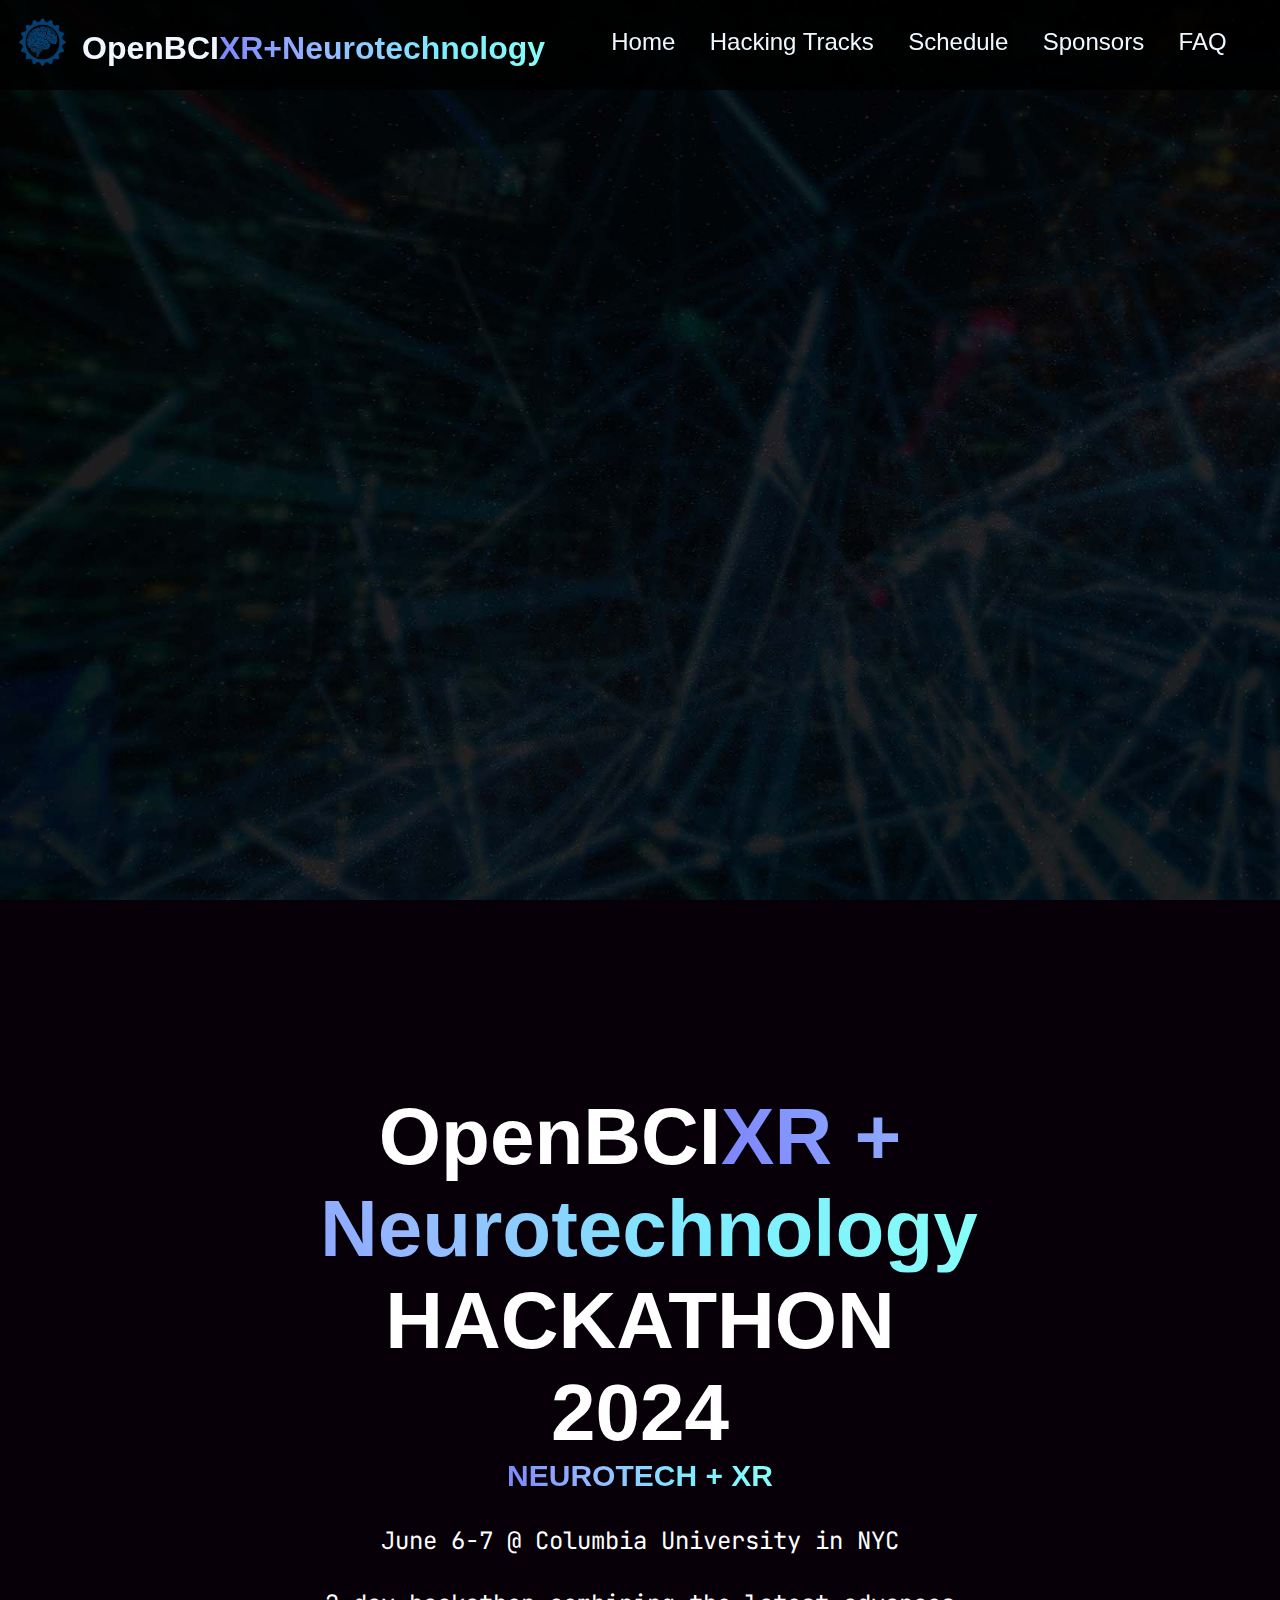
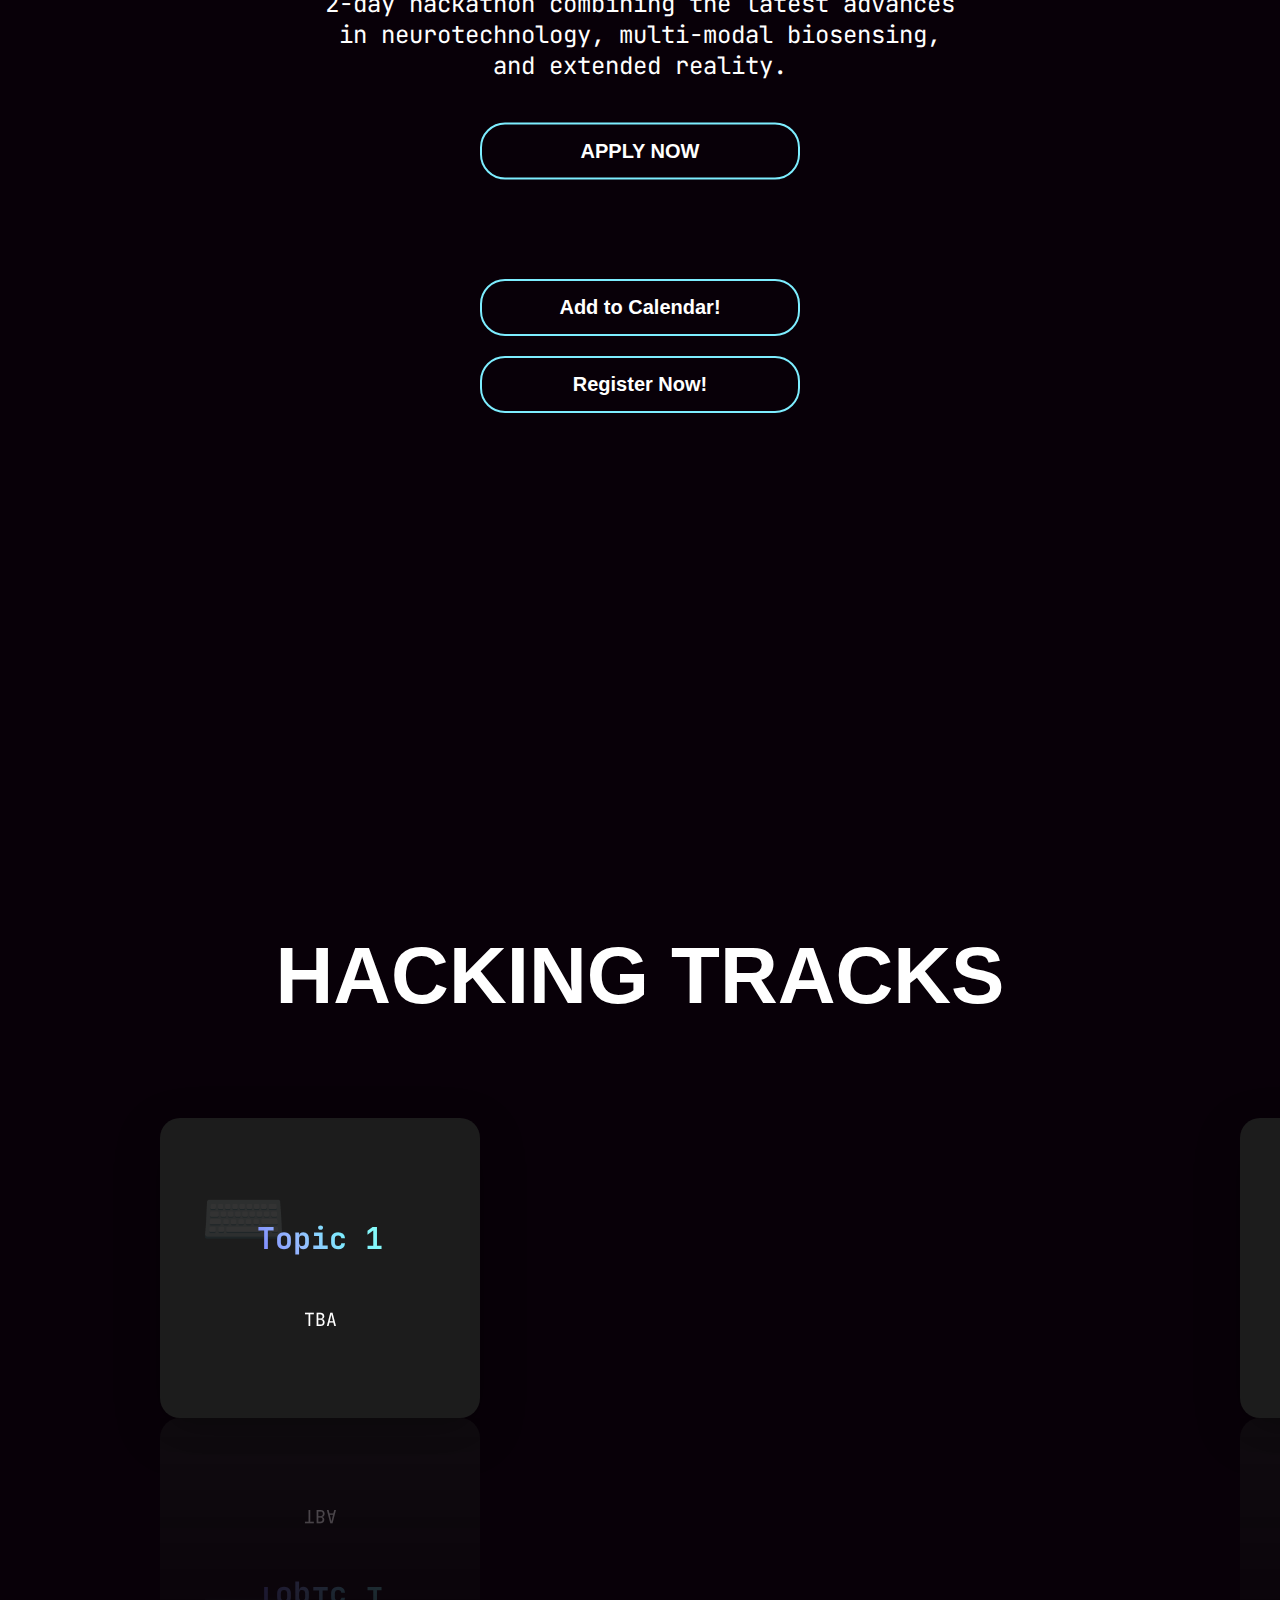
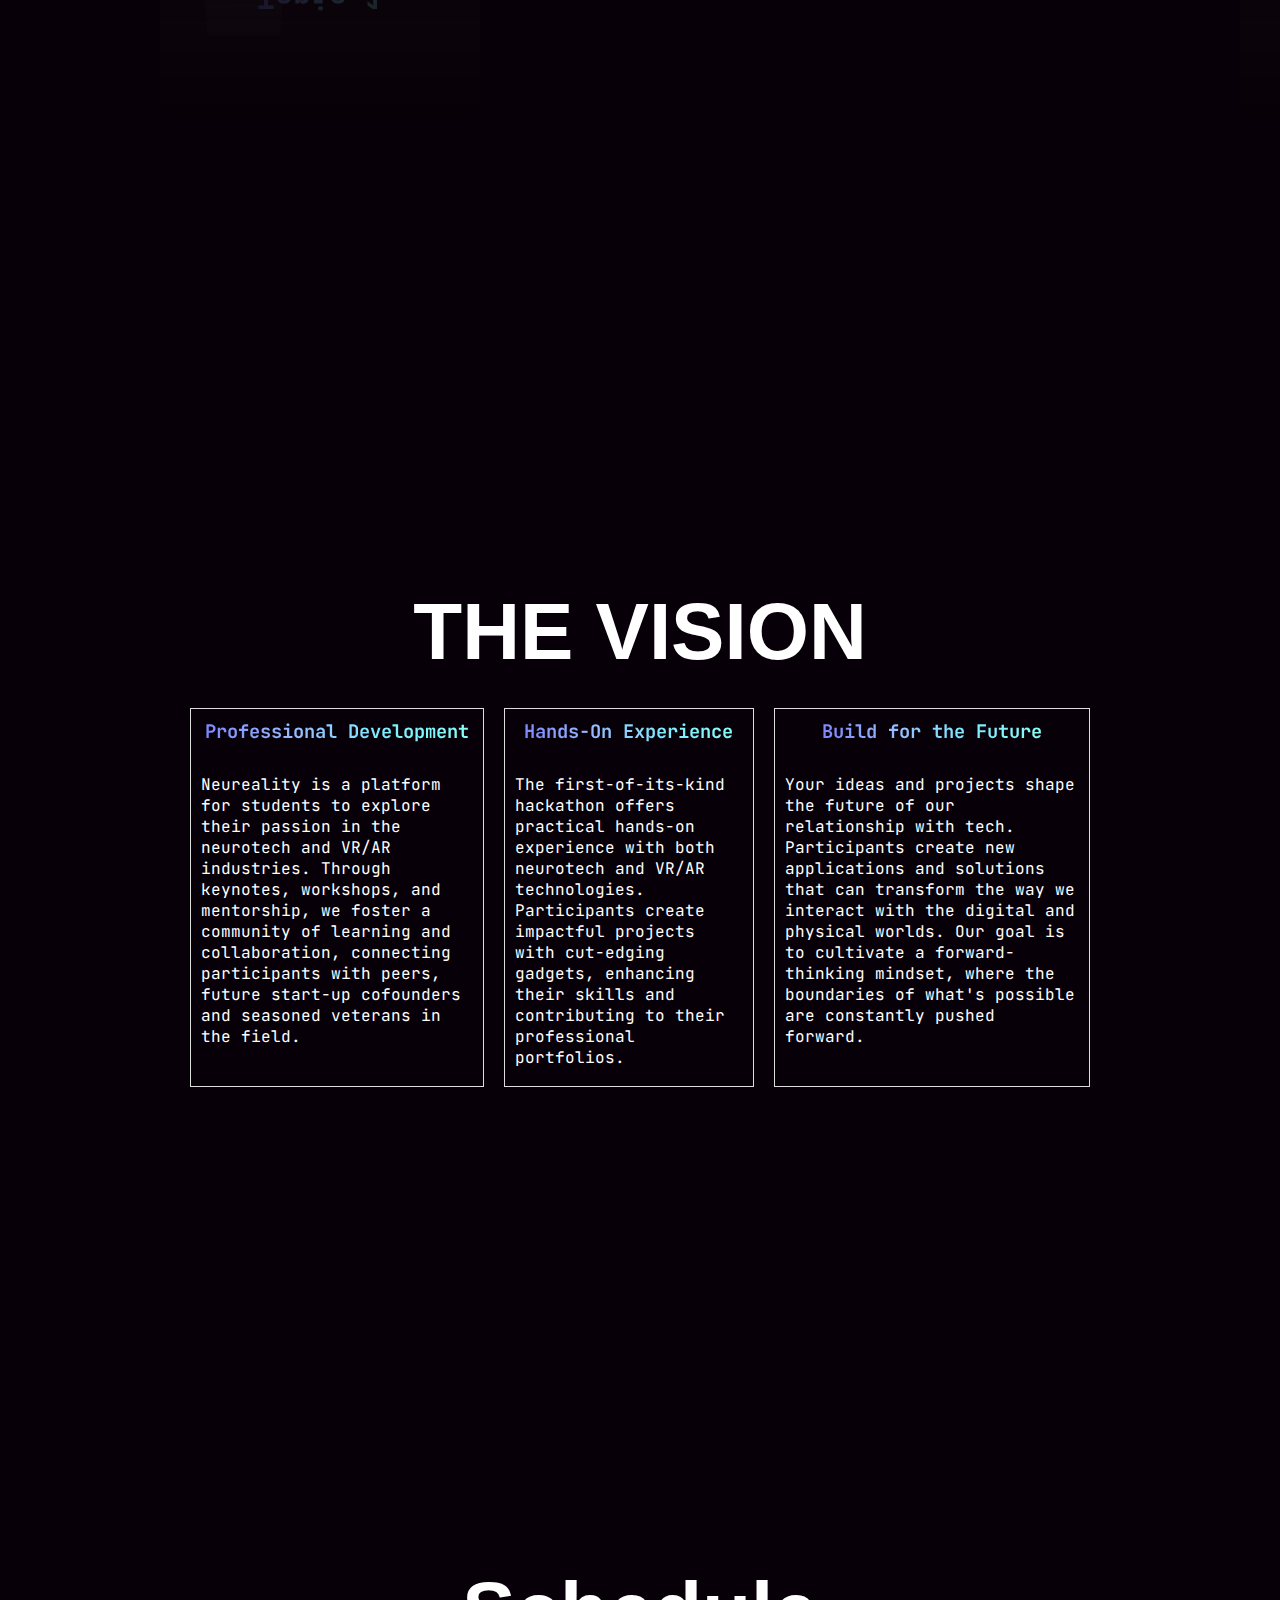
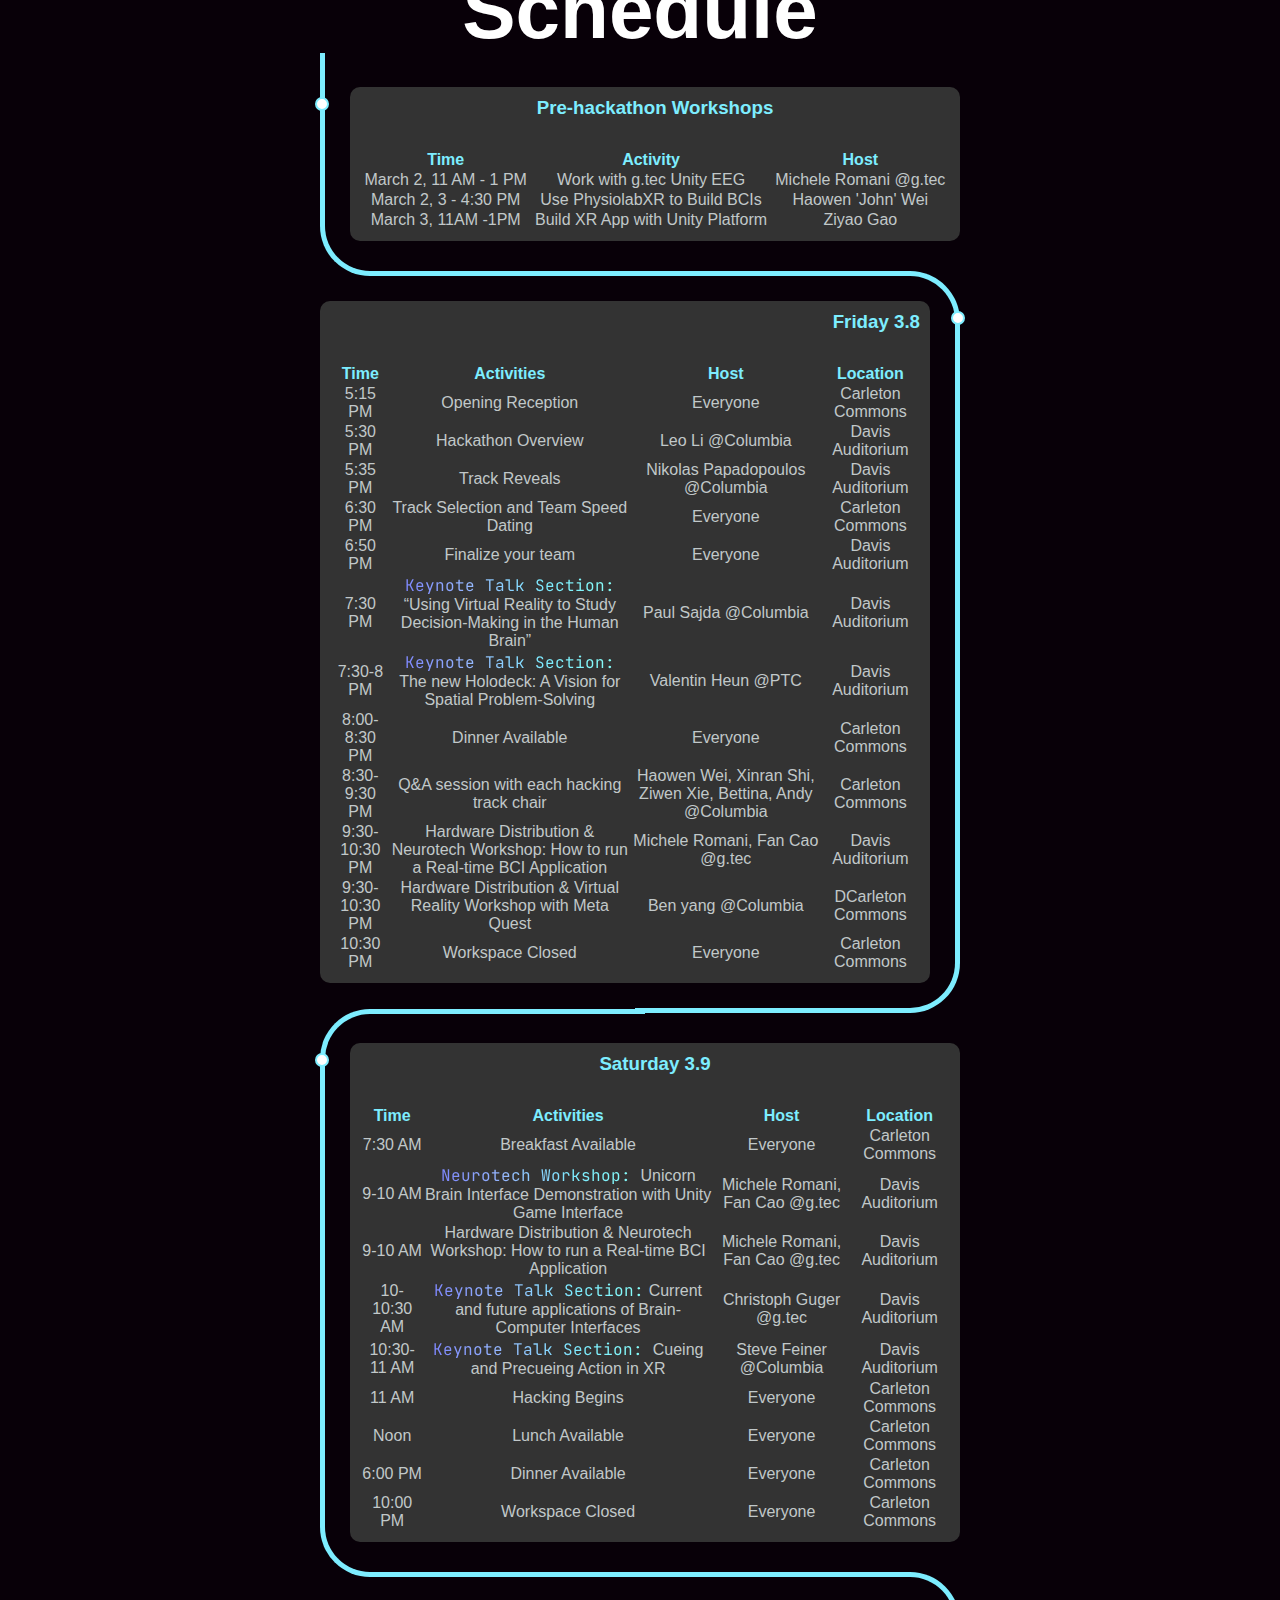
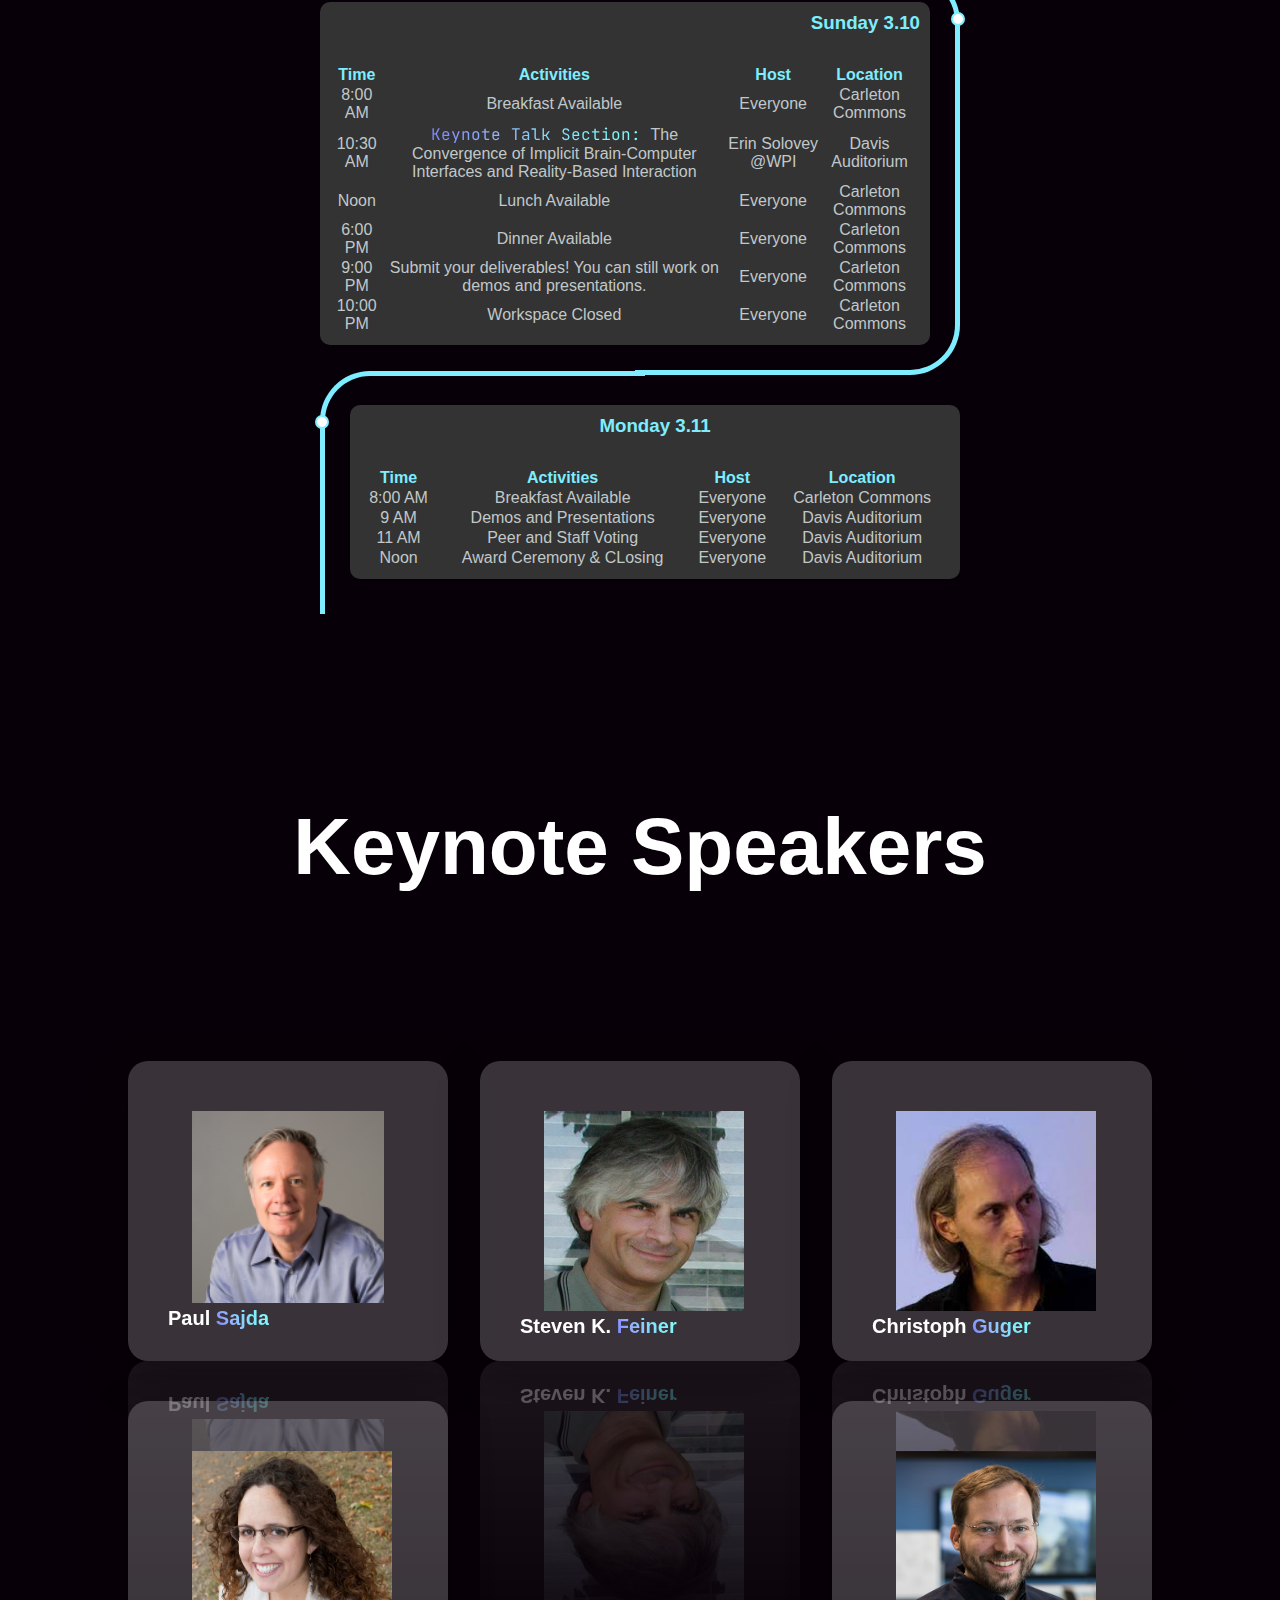
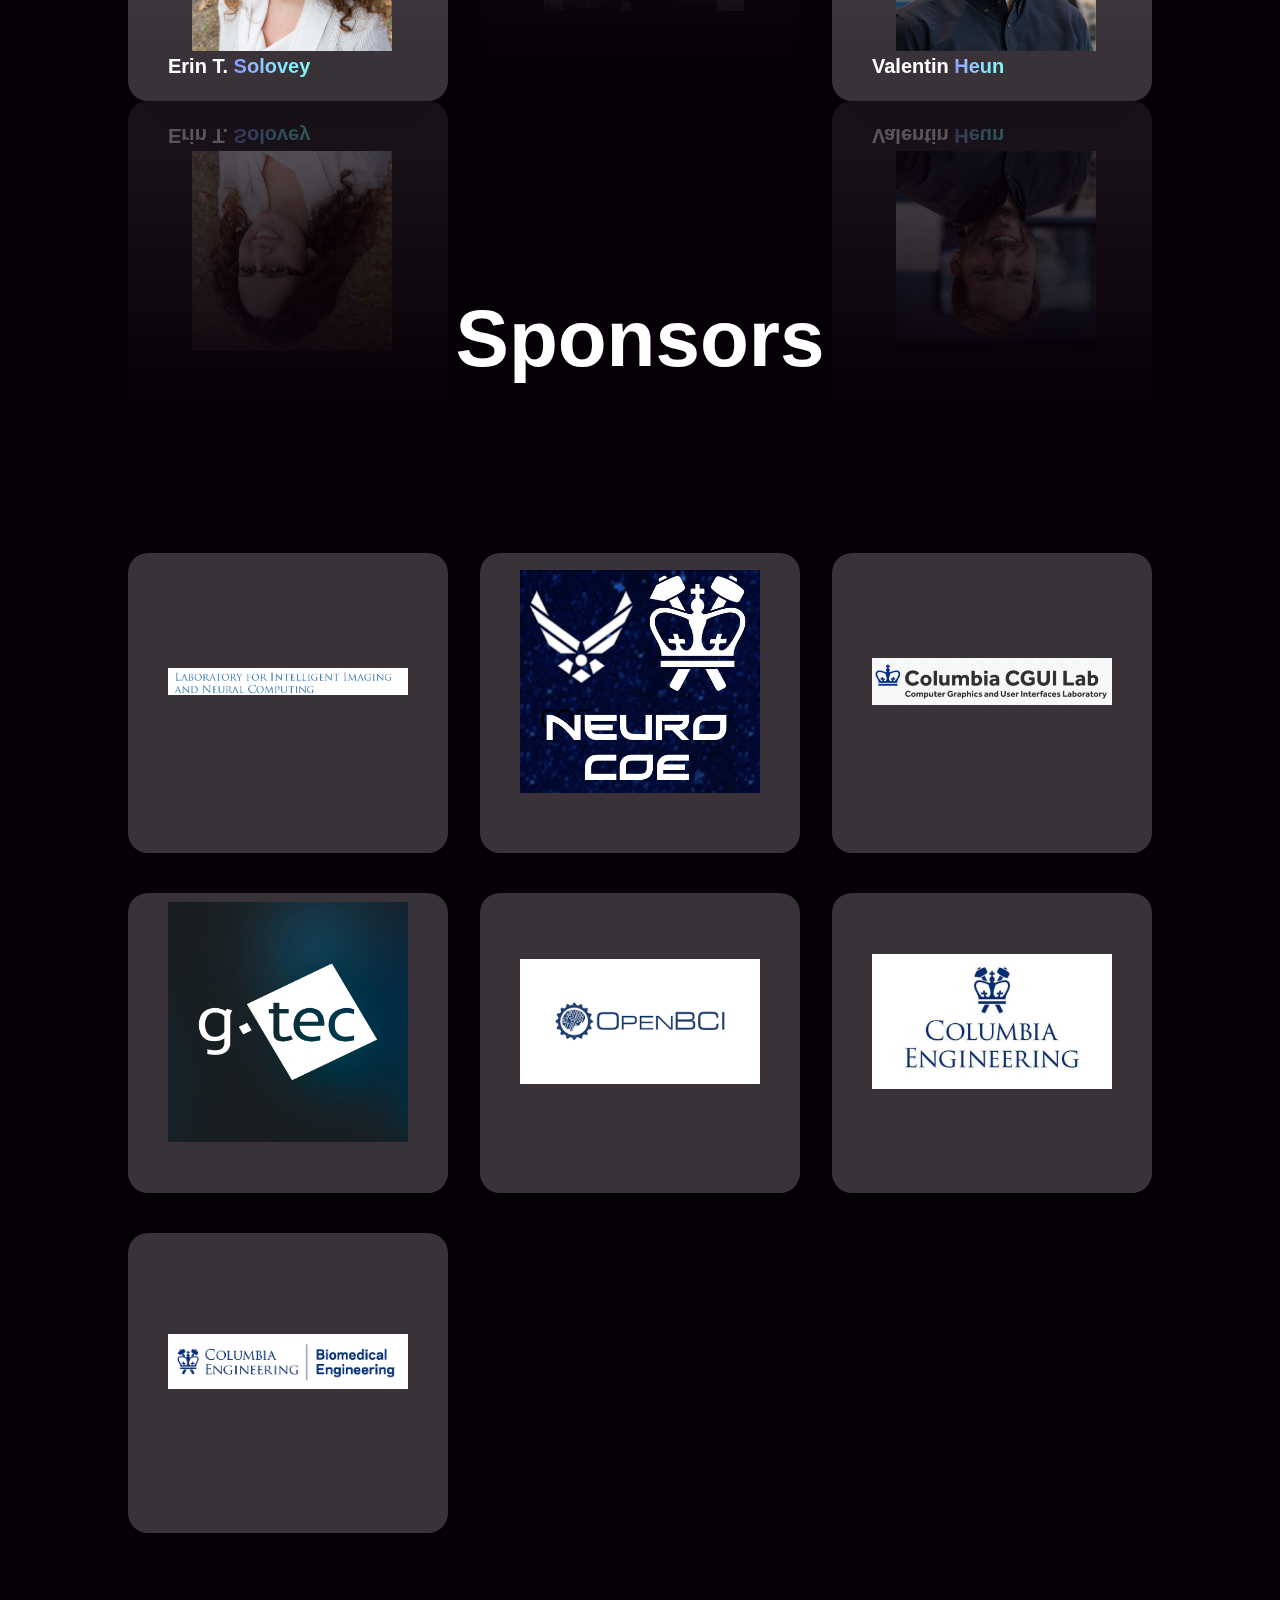
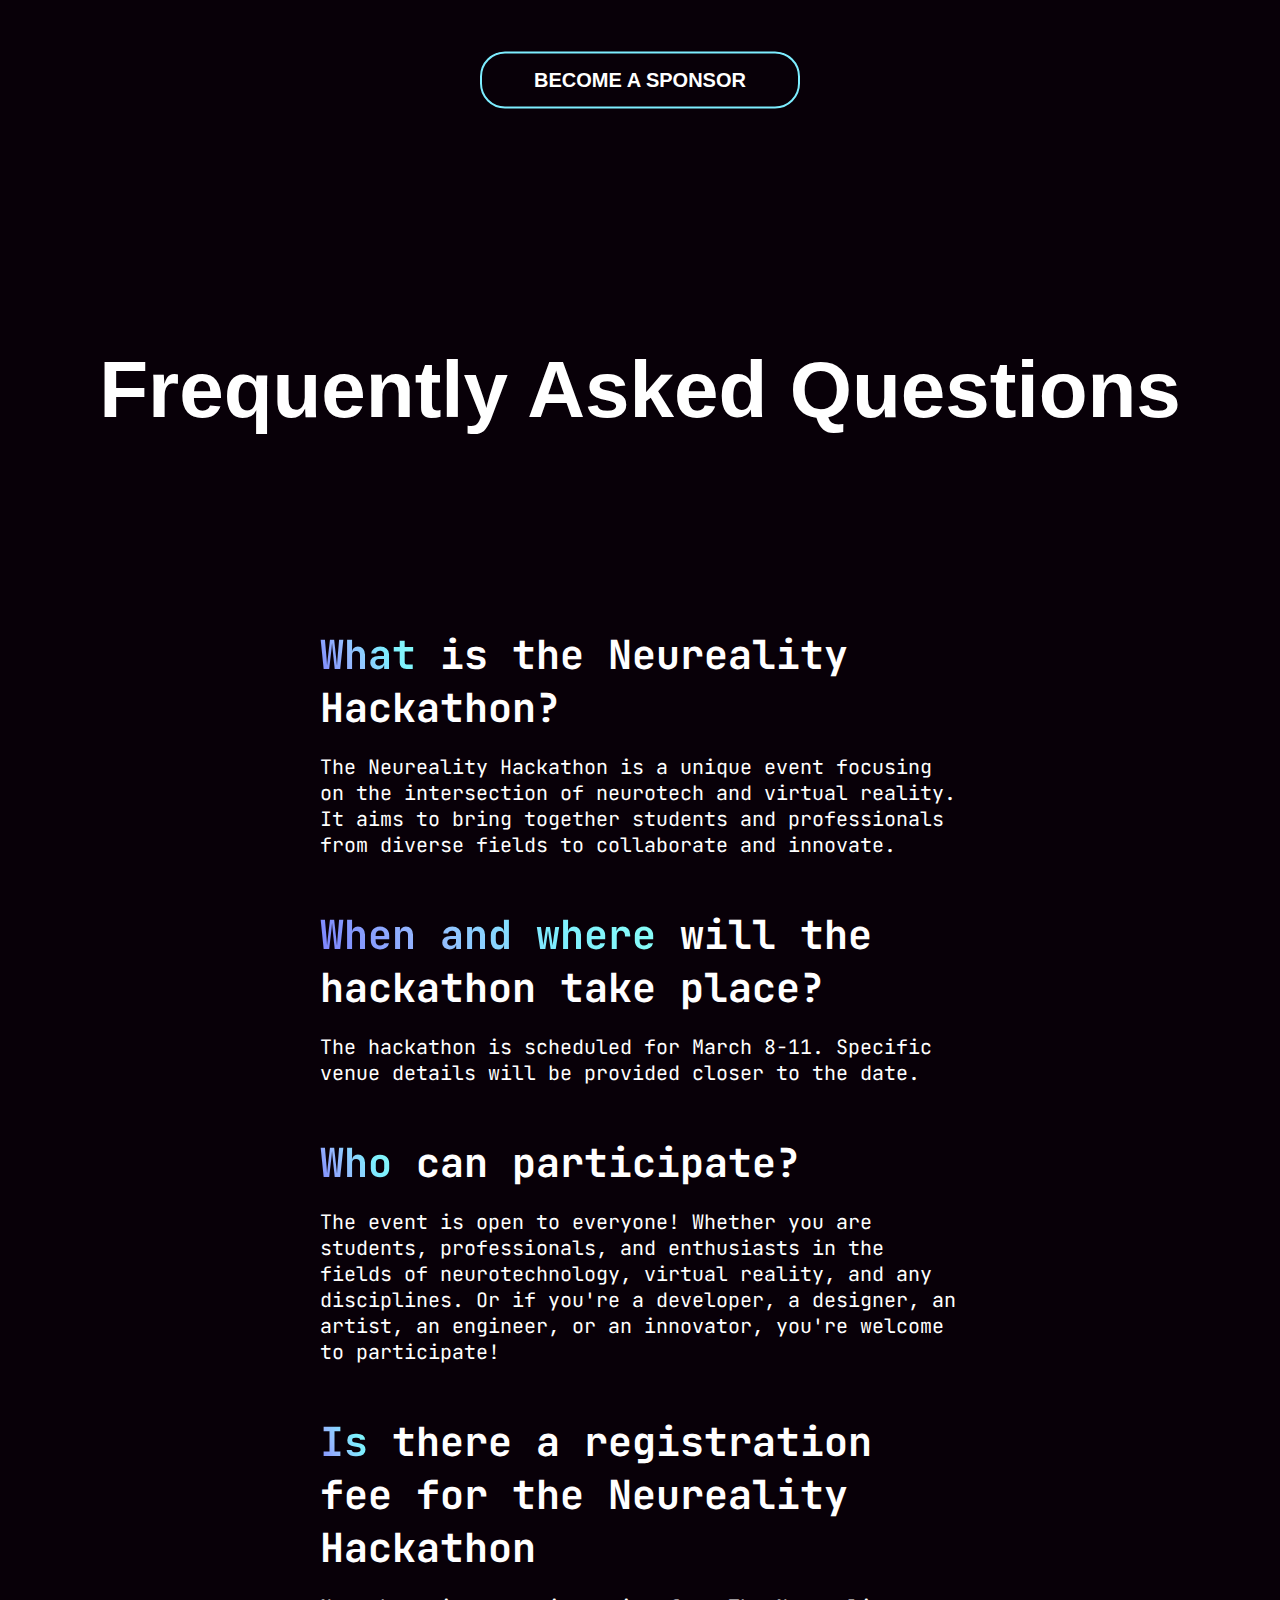
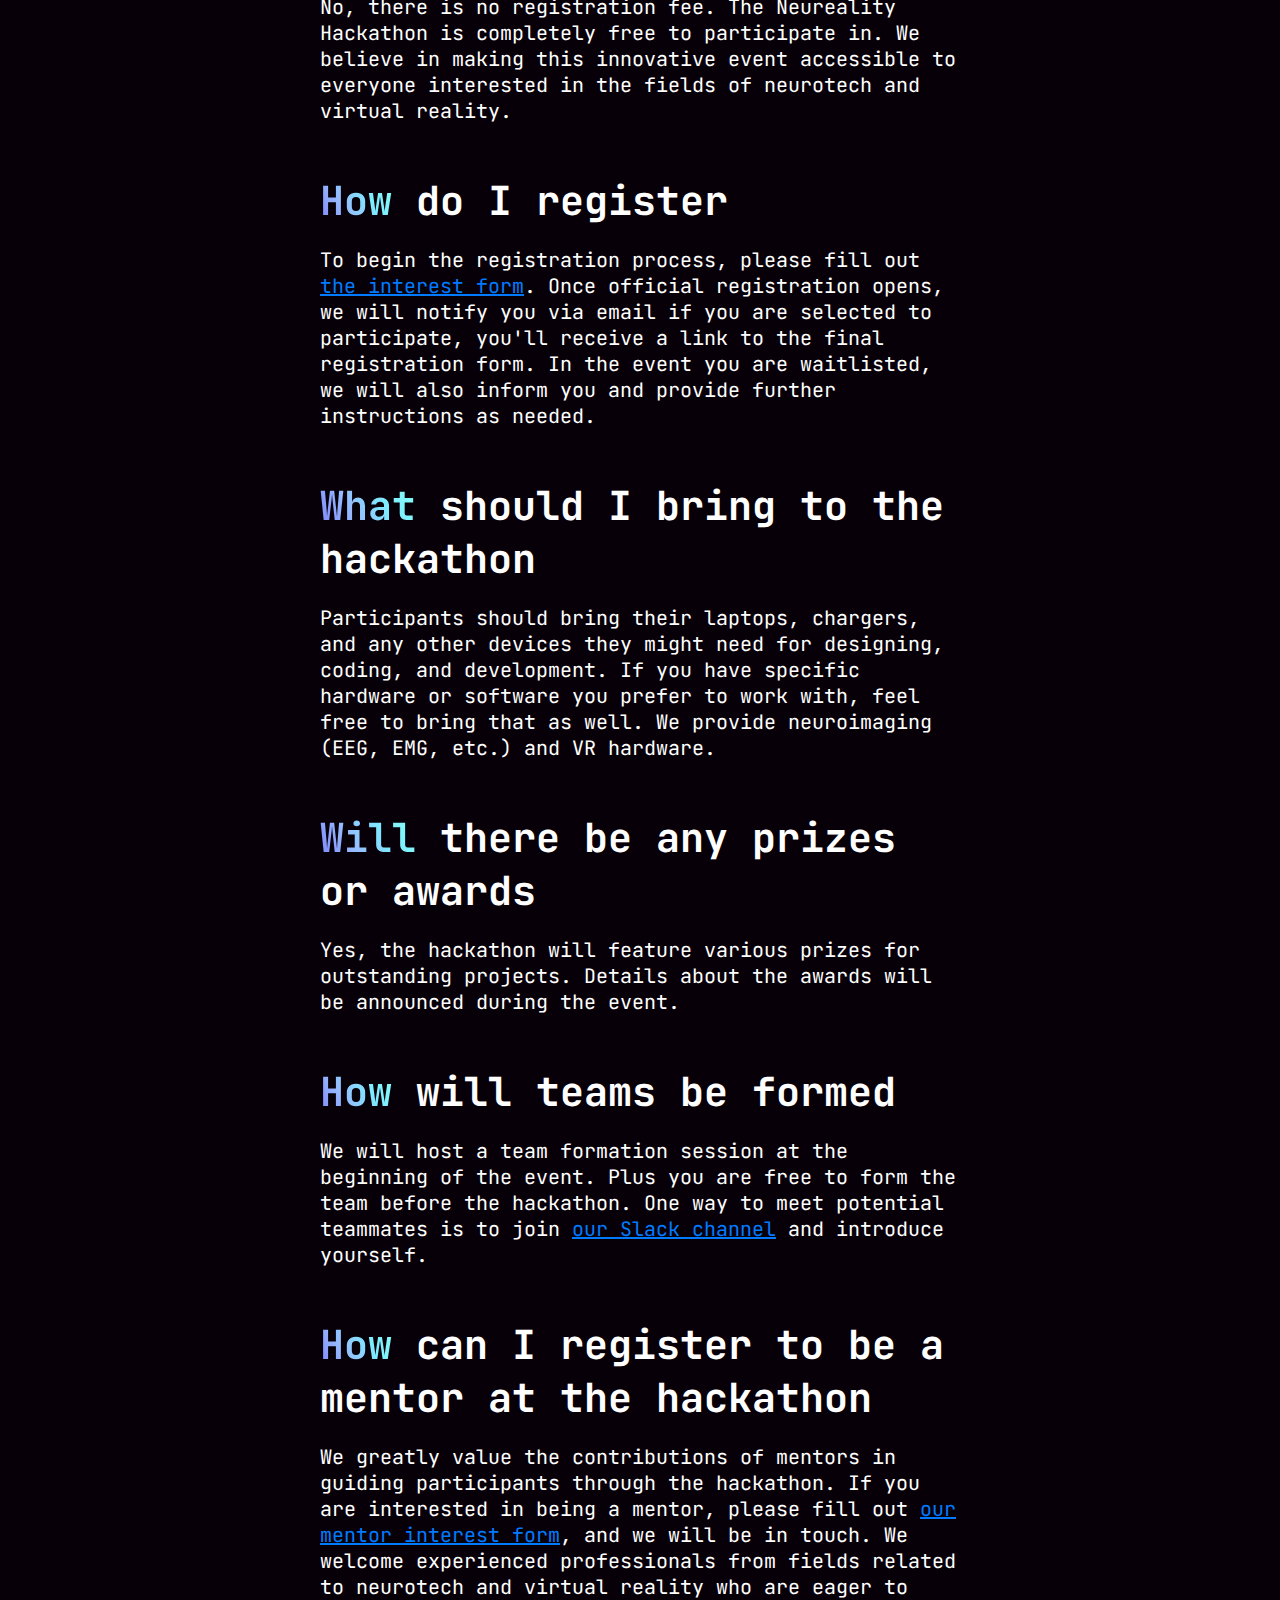
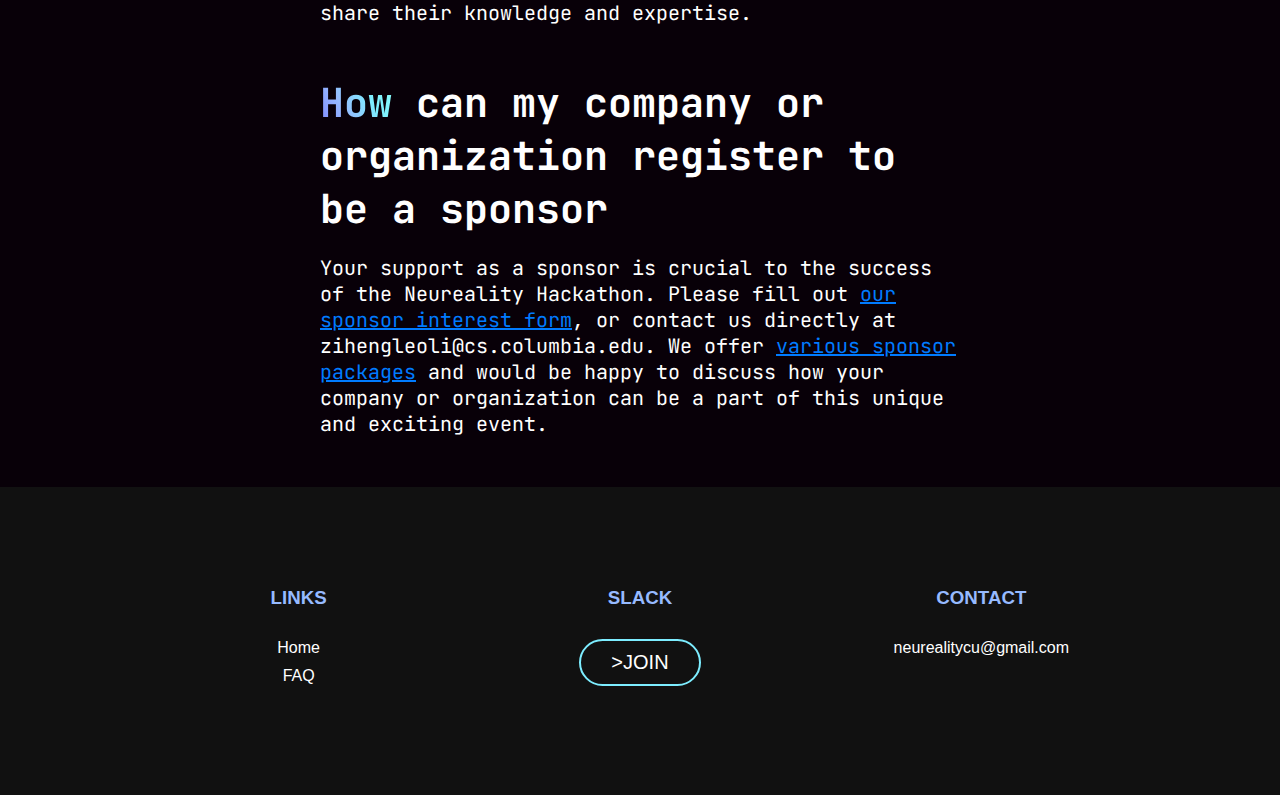
==== index.html @ 0e55b387 "initial commit" ====
<!DOCTYPE html>
<html>

<head>
	<title>Neureality</title>
	<meta charset="utf-8" />
	<meta name="viewport" content="width=device-width, initial-scale=1.0" />
	<!--google font-->
	<link rel="preconnect" href="https://fonts.gstatic.com/">
	<link href="https://fonts.googleapis.com/css?family=Noto+Sans+Tamil&display=swap" rel="stylesheet" />
	<link href="https://fonts.googleapis.com/css?family=Poppins:wght@400;700&display=swap" rel="stylesheet" />
	<link rel="stylesheet" href="https://fonts.googleapis.com/css?family=JetBrains+Mono">
	<link href="./css/hackathon.css" rel="stylesheet" />
	<link href="./css/timeline.css" rel="stylesheet" />
	<link rel="stylesheet" href="https://cdnjs.cloudflare.com/ajax/libs/font-awesome/6.4.2/css/all.min.css"/>
	<link rel="stylesheet" href="https://cdnjs.cloudflare.com/ajax/libs/font-awesome/4.7.0/css/font-awesome.min.css">
	<link href="https://fonts.cdnfonts.com/css/thegoodmonolith" rel="stylesheet">
	<link rel="stylesheet" href="https://cdnjs.cloudflare.com/ajax/libs/font-awesome/4.7.0/css/font-awesome.min.css">
	<link rel="stylesheet" href="css/hackathon.css">


</head>
<body>
	<div id="navbar" class="header">
		<nav>
			<a href="index.html">
				<div id="logo" class="logo">
					<img id="image3" class="logopic" alt="logo" src='images/openbci_circle.png'/>
					<h1 class="neureality">OpenBCI<span class="colortext">XR+Neurotechnology</span></h1>
				</div>
			</a>

			  <ul class="nav-links" id="myTopnav">
				<li id="Home"><a href="./index.html">Home</a></li>
				<li id="Hacking Tracks"><a href="./index.html#hacking_tracks">Hacking Tracks</a></li>
				<li id="Events"><a href="./index.html#schedule_sec">Schedule</a></li>
				<li id="Team"> <a href="./index.html#sponsors">Sponsors</a></li>
				<li id="Contact"><a href="./FAQ.html">FAQ</a></li>
				  <a href="javascript:void(0);" class="icon" onclick="myFunction()"><i class="fa fa-bars"></i></a>
			  </ul>
		</nav>
	</div>


	<script>
		/* Toggle between adding and removing the "responsive" class to topnav when the user clicks on the icon */
		function myFunction() {
		  var x = document.getElementById("myTopnav");
		  if (x.className === "nav-links") {
			x.className += " responsive";
		  } else {
			x.className = "nav-links";
		  }
		}
	</script>

	<div class="wrapper">
   <!-- <video autoplay muted class="wrapper__video">
      <source src="./images/Neureality%20Hackathon_Promo_1080p_v2.mp4">
   </video> -->
</div>
	<div class="landing">
		<div class="text-container">
			<div id='major_word' class="major_word">
				<h1 id='title_word' class="title_word">OpenBCI<span class="colortext">XR + Neurotechnology</span> HACKATHON 2024</h1>
				<h2 id='title_word' class="title_word2"><span class="colortext">NEUROTECH + XR </span> </h2>
				<p class="subtitle_word">June 6-7 @ Columbia University in NYC</p>
				<p class="subtitle_word">2-day hackathon combining the latest advances in neurotechnology, multi-modal biosensing, and extended reality.</p>
			</div>
			<button id="getstart" class="getstart" type="button" onclick="window.location.href='https://www.eventbrite.com/e/hackathon-xr-neurotechnology-tickets-657866545547';"><span1></span1>APPLY NOW</button>

		</div>
	</div>

	<script>
		if (window.screen.width > 600) {
			let word = document.getElementById('title_word');
			window.addEventListener('scroll',function(){
				let value= window.scrollY;
				word.style.fontSize = 600 +value +'%';
			})}

	</script>

	<div class="landing2">
	<div class="text-container">
				<button id="getstart" class="getstart" type="button" onclick="window.open('https://calendar.google.com/calendar/u/0?cid=Y19lMzRlNmYwZDFhOWMzMWQxNDdmM2ExNDQ3MjVlNTczM2Q3ZTNlMjk0NGM1NTc4ZTYyMzI4ZThlNDJmZDk1NTc4QGdyb3VwLmNhbGVuZGFyLmdvb2dsZS5jb20', '_blank');"><span1></span1>Add to Calendar!</button>
				<button id="getstart" class="getstart" type="button" onclick="window.location.href='https://forms.gle/R46tcVrDjuF7RNbb9';"><span1></span1>Register Now!</button>
		</div>
	</div>



	<div id="hacking_tracks" class="text-container2">

		<div id="major_word" class="major_word">
			<h1 class="title_word">HACKING TRACKS</h1>
		</div>

		<div class="box_container">
			<div class="box" onclick="window.open('https://github.com/Neureality-CU/Neureality/blob/main/CortexType%20Documentation.pdf', '_blank');">
				<h2>⌨️</h2>
				<h3><span class="colortext_h3">Topic 1</span></h3>
				<div class="descrip">TBA</div>
				<ul class="list">
					<li>TBA</li>
				</ul>
			</div>

			<div class="box" onclick="window.open('https://github.com/Neureality-CU/Neureality/blob/main/GameTrack%20%20Documentation.pdf', '_blank');">
				<h2>🎮</h2>
				<h3><span class="colortext_h3">Topic 2</span></h3>
				<div class="descrip"> TBA </div>
				<ul class="list">
					<li>TBA</li>
				</ul>
			</div>
		</div>

	</div>

	<div id="the_vision" class="text-container2">
		<div id="major_word" class="major_word">
			<h1 class="title_word">THE VISION</h1>
		</div>
		<!-- Start of Our Missions Section -->
		<div class="missions-container" style="display: flex; justify-content: space-around; padding: 20px;">
			<!-- Mission Block 1: Professional Development -->
			<div class="mission-block" style="margin: 10px; padding: 10px; border: 1px solid #ddd;">
				<h3><span class="colortext_body">Professional Development</span></h3>
				<p class="mission-item">Neureality is a platform for students to explore their passion in the neurotech and VR/AR industries. Through keynotes, workshops, and mentorship, we foster a community of learning and collaboration, connecting participants with peers, future start-up cofounders and seasoned veterans in the field. </p>
			</div>

			<!-- Mission Block 2: Hands-On Experience -->
			<div class="mission-block" style="margin: 10px; padding: 10px; border: 1px solid #ddd;">
				<h3><span class="colortext_body">Hands-On Experience</span></h3>
				<p class="mission-item">The first-of-its-kind hackathon offers practical hands-on experience with both neurotech and VR/AR technologies. Participants create impactful projects with cut-edging gadgets, enhancing their skills and contributing to their professional portfolios.</p>
			</div>

			<!-- Mission Block 3: Knowledge Sharing -->
			<div class="mission-block" style="margin: 10px; padding: 10px; border: 1px solid #ddd;">
				<h3><span class="colortext_body">Build for the Future</span></h3>
				<p class="mission-item">Your ideas and projects shape the future of our relationship with tech. Participants create new applications and solutions that can transform the way we interact with the digital and physical worlds. Our goal is to cultivate a forward-thinking mindset, where the boundaries of what's possible are constantly pushed forward.</p>
			</div>
		</div>
	</div>

	<style>
		@media (max-width: 768px) {
			.missions-container {
				flex-direction: column;
			}
			.mission-block {
				flex-basis: 100%;
			}
		}
	</style>


	<!-- End of Our Missions Section -->

	<div id="schedule_sec" class="schedule_sec">
		<div class="text-container3">

			<div id="major_word" class="major_word">
				<h1 class="title_word">Schedule</h1>
			</div>

			<div class="timeline">
  <div class="outer">
    <div class="card">
      <div class="info">
        <h3 class="title">Pre-hackathon Workshops</h3>
			<table>
			  <tr>
				<th>Time</th>
				<th>Activity</th>
				<th>Host</th>
			  </tr>
			  <tr>
				<td>March 2, 11 AM - 1 PM</td>
				<td>Work with g.tec Unity EEG</td>
				<td>Michele Romani @g.tec</td>
			  </tr>
			  <tr>
				<td>March 2, 3 - 4:30 PM</td>
				<td>Use PhysiolabXR to Build BCIs</td>
				<td>Haowen 'John' Wei</td>
			  </tr>

				<tr>
				<td>March 3, 11AM -1PM</td>
				<td>Build XR App with Unity Platform</td>
				<td>Ziyao Gao</td>
			  </tr>


			</table>
          </div>
    </div>
    <div class="card">
      <div class="info">
        <h3 class="title">Friday 3.8</h3>
		  <table>
			  <tr>
				<th>Time</th>
				<th>Activities</th>
				  <th>Host</th>
				  <th>Location</th>
			  </tr>

			  <tr>
				<td>5:15 PM</td>
				<td>Opening Reception</td>
				  <td>Everyone</td>
				  <td>Carleton Commons</td>
			  </tr>

			  <tr>
				<td>5:30 PM</td>
				<td>Hackathon Overview</td>
				  <td>Leo Li @Columbia</td>
				  <td>Davis Auditorium</td>
			  </tr>

			  <tr>
				<td>5:35 PM</td>
				<td>Track Reveals</td>
				  <td>Nikolas Papadopoulos @Columbia</td>
				  <td>Davis Auditorium</td>
			  </tr>

			  <tr>
				<td>6:30 PM</td>
				<td>Track Selection and Team Speed Dating</td>
				  <td>Everyone</td>
				  <td>Carleton Commons</td>
			  </tr>

			  <tr>
				<td>6:50 PM</td>
				<td>Finalize your team</td>
				  <td>Everyone</td>
				  <td>Davis Auditorium</td>
			  </tr>


			  <tr>
				<td>7:30 PM</td>
				  <td><span class="colortext_body">Keynote Talk Section:</span> “Using Virtual Reality to Study Decision-Making in the Human Brain”
</td>
				  <td>Paul Sajda @Columbia</td>
				  <td>Davis Auditorium</td>
			  </tr>

			  <tr>
				<td>7:30-8 PM</td>
				  <td><span class="colortext_body">Keynote Talk Section: </span>The new Holodeck: A Vision for Spatial Problem-Solving</td>
				  <td>Valentin Heun @PTC</td>
				  <td>Davis Auditorium</td>
			  </tr>


			  <tr>
				<td>8:00-8:30 PM</td>
				<td>Dinner Available</td>
				  <td>Everyone</td>
				  <td>Carleton Commons</td>
			  </tr>

			  <tr>
				<td>8:30-9:30 PM</td>
				<td>Q&A session with each hacking track chair</td>
				  <td>Haowen Wei, Xinran Shi, Ziwen Xie, Bettina, Andy @Columbia</td>
				  <td>Carleton Commons</td>
			  </tr>

			  <tr>
				<td>9:30-10:30 PM</td>
				<td>Hardware Distribution & Neurotech Workshop: How to run a Real-time BCI Application</td>
				  <td>Michele Romani, Fan Cao @g.tec</td>
				  <td>Davis Auditorium</td>
			  </tr>

			  <tr>
				<td>9:30-10:30 PM</td>
				<td>Hardware Distribution & Virtual Reality Workshop with Meta Quest</td>
				  <td>Ben yang @Columbia</td>
				  <td>DCarleton Commons</td>
			  </tr>

			  <tr>
				<td>10:30 PM</td>
				<td>Workspace Closed</td>
				  <td>Everyone</td>
				  <td>Carleton Commons</td>
			  </tr>





			</table>

		  </div>

    </div>
    <div class="card">
      <div class="info">
        <h3 class="title">Saturday 3.9</h3>
          <table>
			  <tr>
				<th>Time</th>
				<th>Activities</th>
				  <th>Host</th>
				  <th>Location</th>
			  </tr>

			  <tr>
				<td>7:30 AM</td>
				<td>Breakfast Available</td>
				  <td>Everyone</td>
				  <td>Carleton Commons</td>
			  </tr>

			  <tr>
				<td>9-10 AM</td>
				<td> <span class="colortext_body">Neurotech Workshop: </span>Unicorn Brain Interface Demonstration with Unity Game Interface</td>
				  <td>Michele Romani, Fan Cao @g.tec</td>
				  <td>Davis Auditorium</td>
			  </tr>

			   <tr>
				<td>9-10 AM</td>
				<td>Hardware Distribution & Neurotech Workshop: How to run a Real-time BCI Application</td>
				  <td>Michele Romani, Fan Cao @g.tec</td>
				  <td>Davis Auditorium</td>
			  </tr>

			  <tr>
				<td>10-10:30 AM</td>
				  <td> <span class="colortext_body">Keynote Talk Section:</span>
Current and future applications of Brain-Computer Interfaces
				</td>
				  <td>Christoph Guger @g.tec</td>
				  <td>Davis Auditorium</td>
			  </tr>

			  <tr>
				<td>10:30-11 AM</td>
				  <td> <span class="colortext_body">Keynote Talk Section: </span> Cueing and Precueing Action in XR</td>
				  <td>Steve Feiner @Columbia</td>
				  <td>Davis Auditorium</td>
			  </tr>

			  <tr>
				<td>11 AM</td>
				<td>Hacking Begins</td>
				  <td>Everyone</td>
				  <td>Carleton Commons</td>
			  </tr>

			  <tr>
				<td>Noon</td>
				<td>Lunch Available</td>
				  <td>Everyone</td>
				  <td>Carleton Commons</td>
			  </tr>

			  <tr>
				<td>6:00 PM</td>
				<td>Dinner Available</td>
				  <td>Everyone</td>
				  <td>Carleton Commons</td>
			  </tr>

			  <tr>
				<td>10:00 PM</td>
				<td>Workspace Closed</td>
				  <td>Everyone</td>
				  <td>Carleton Commons</td>
			  </tr>







			</table>
	  </div>
    </div>
    <div class="card">
      <div class="info">
        <h3 class="title">Sunday 3.10</h3>
		    <table>
			  <tr>
				<th>Time</th>
				<th>Activities</th>
				  <th>Host</th>
				  <th>Location</th>
			  </tr>

			  <tr>
				<td>8:00 AM</td>
				<td>Breakfast Available</td>
				  <td>Everyone</td>
				  <td>Carleton Commons</td>
			  </tr>


				<tr>
				<td>10:30 AM</td>
				<td><span class="colortext_body">Keynote Talk Section: </span> The Convergence of Implicit Brain-Computer Interfaces and Reality-Based Interaction</td>
				  <td>Erin Solovey @WPI</td>
				  <td>Davis Auditorium</td>
			  </tr>



				<tr>
				<td>Noon</td>
				<td>Lunch Available</td>
				  <td>Everyone</td>
				  <td>Carleton Commons</td>
			  </tr>

			  <tr>
				<td>6:00 PM</td>
				<td>Dinner Available</td>
				  <td>Everyone</td>
				  <td>Carleton Commons</td>
			  </tr>


				<tr>
				<td>9:00 PM</td>
				<td>Submit your deliverables! You can still work on demos and presentations.</td>
				  <td>Everyone</td>
				  <td>Carleton Commons</td>
			  </tr>

				<tr>
				<td>10:00 PM</td>
				<td>Workspace Closed</td>
				  <td>Everyone</td>
				  <td>Carleton Commons</td>
			  </tr>




			</table>

	  </div>
    </div>
    <div class="card">
      <div class="info">
        <h3 class="title">Monday 3.11</h3>
		    <table>
			  <tr>
				<th>Time</th>
				<th>Activities</th>
				  <th>Host</th>
				  <th>Location</th>
			  </tr>

			  <tr>
				<td>8:00 AM</td>
				<td>Breakfast Available</td>
				  <td>Everyone</td>
				  <td>Carleton Commons</td>
			  </tr>




				<tr>
				<td>9 AM</td>
				<td>Demos and Presentations</td>
				  <td>Everyone</td>
				  <td>Davis Auditorium</td>
			  </tr>

			  <tr>
				<td>11 AM</td>
				<td>Peer and Staff Voting</td>
				  <td>Everyone</td>
				  <td>Davis Auditorium</td>
			  </tr>

				<tr>
				<td>Noon</td>
				<td>Award Ceremony & CLosing</td>
				  <td>Everyone</td>
				  <td>Davis Auditorium</td>
			  </tr>



			</table>

	  </div>
    </div>
  </div>
</div>
    </div>
        </div>





		<div id="" class="">
			 <div class="text-container3">

			 	<div id="major_word" class="major_word">
			 		<h1 class="title_word">Keynote Speakers</h1>
			 	</div>
			 </div>


			<div class="card_sec">
				<div class="box_container">
					<div class="box">
						<img id="liinc" class="pic" alt="picture" src='./images/paul.png'>
						<h3>Paul <span class="colortext">Sajda</span></h3>
						<div class="descrip"> </div>
						<ul class="list">
							<li> Columbia University Professor of Biomedical Engineering, Electrical Engineering and Radiology(Physics); Chair, Department of Biomedical Engineering </li>
							<li> Director of Laboratory for Intelligent Imaging and Neural Computing</li>
						</ul>
					</div>

					<div class="box">
						<img id="liinc" class="pic" alt="picture" style="width:200px;height:200px;overflow:hidden" src='./images/feiner.jpg'>


						<h3>Steven K. <span class="colortext">Feiner</span></h3>
						<div class="descrip"> </div>
						<ul class="list">
							<li> Professor of Computer Science at Columbia University </li>
							<li> Director of Computer Graphics and User Interfaces Lab</li>
						</ul>

					</div>

					<div class="box">
						<img id="liinc" class="pic" alt="picture" style="width:200px;height:200px;overflow:hidden" src='./images/chrisguger.jpeg'>


						<h3>Christoph <span class="colortext">Guger</span></h3>
						<div class="descrip"> </div>
						<ul class="list">
							<li> Founder and CEO of g.tec</li>
							<li> visit website at  www.gtec.at and www.unicorn-bi.com.</li>
							<li> Find more information about spring school at  https://www.gtec.at/spring-school-2024/</li>
						</ul>
					</div>


					<div class="box">
						<img id="liinc" class="pic" alt="picture" style="width:200px;height:200px;overflow:hidden" src='./images/ErinSolovey.jpg'>


						<h3>Erin T.<span class="colortext"> Solovey</span></h3>
						<div class="descrip"> </div>
						<ul class="list">
							<li> Associate Professor of Computer Science</li>
							<li> Worcester Polytechnic Institute</li>
						</ul>
					</div>


					<div class="box">
						<img id="liinc" class="pic" alt="picture" style="width:200px;height:200px;overflow:hidden" src='./images/Valentin-Huen-475x500.jpg'>


						<h3>Valentin<span class="colortext"> Heun</span></h3>
						<div class="descrip"> </div>
						<ul class="list">
							<li> VP of Innovation Engineering at PTC</li>
							<li> Research focuses on new computer interaction methods for the physical space</li>
						</ul>
					</div>

				</div>

			</div>
		</div>





		<div id="sponsors" class="sponsors">
			 <div class="text-container3">

			 	<div id="major_word" class="major_word">
			 		<h1 class="title_word">Sponsors</h1>
			 	</div>

			 </div>


			<div class="card_sec2">
				<div class="box_container">
					<div class="box2">
						<a href="https://liinc.bme.columbia.edu"><img id="liinc" class="cgui" alt="LIINC" src='./images/liinc.png'></a>
					</div>

					<div class="box2">
						<a href="https://afcoe.columbia.edu"><img id="liinc" class="cgui" alt="neuro-coe" src='./images/neuro-coe.jpg'></a>
					</div>

					<div class="box2">
						<a href="https://graphics.cs.columbia.edu/home"><img id="cgui" class="cgui" alt="CGUI" src='./images/CGUI.png'></a>
					</div>

					<div class="box2">
						<a href="https://www.gtec.at"><img id="liinc" class="cgui" alt="g.tec" src='./images/g.tec-logo-blue-white.jpg'></a>
					</div>

					<div class="box2">
						<a href="https://openbci.com/"><img id="liinc" class="cgui" alt="OpenBCI" src='./images/openbci.png'></a>
					</div>

					<div class="box2">
						<a href="https://www.engineering.columbia.edu/"><img id="liinc" class="cgui" alt="Columbia Engineering" src='./images/columbia-engineering-logo_0_720.jpg'></a>
					</div>

					<div class="box2">
						<a href="https://www.bme.columbia.edu/"><img id="liinc" class="cgui" alt="Columbia Biomedical Engineering" src='./images/bmelogo.jpg'></a>

					</div>
				</div>
			</div>
		</div>

	<div class="landing2">
	<div class="text-container">
				<button id="getstart" class="getstart" type="button" onclick="window.location.href='https://forms.gle/M77Ztr3GR7koiwse8';"><span1></span1>BECOME A SPONSOR</button>
		</div>
	</div>

		<div id="a" class="a">
			 <div class="text-container3">
				 <div id="major_word" class="major_word">
					<h1 class="title_word">Frequently Asked Questions</h1>

			 	</div>
			 </div>
		</div>


	<div class="faq">
		<div class="text-container5">

		<div class="faq-item">
			<h2 class="FAQ_Q"><span class="colortext_body">What</span> is the Neureality Hackathon?</h2>
			<p class="answer">The Neureality Hackathon is a unique event focusing on the intersection of neurotech and virtual reality. It aims to bring together students and professionals from diverse fields to collaborate and innovate.</p>
		</div>

		<div class="faq-item">
			<h2 class="FAQ_Q"><span class="colortext_body">When and where</span> will the hackathon take place?</h2>
			<p class="answer">The hackathon is scheduled for March 8-11. Specific venue details will be provided closer to the date.</p>
		</div>

		<div class="faq-item">
			<h2 class="FAQ_Q"><span class="colortext_body">Who</span> can participate?</h2>
			<p class="answer">The event is open to everyone! Whether you are students, professionals, and enthusiasts in the fields of neurotechnology, virtual reality, and any disciplines. Or if you're a developer, a designer, an artist, an engineer, or an innovator, you're welcome to participate!</p>
		</div>

		<div class="faq-item">
			<h2 class="FAQ_Q"><span class="colortext_body">Is</span> there a registration fee for the Neureality Hackathon</h2>
			<p class="answer">No, there is no registration fee. The Neureality Hackathon is completely free to participate
				in. We believe in making this innovative event accessible to everyone interested in the fields of neurotech
				and virtual reality.</p>
		</div>

		<div class="faq-item">
			<h2 class="FAQ_Q"><span class="colortext_body">How</span> do I register</h2>
			<p class="answer">To begin the registration process, please fill out <a href="https://forms.gle/TxjTHecqjE2m4uz98">the interest form</a>. Once
				official registration opens, we will notify you via email if you are selected to participate, you'll
				receive a link to the final registration form. In the event you are waitlisted, we will also inform
				you and provide further instructions as needed. </p>
		</div>

		<div class="faq-item">
			<h2 class="FAQ_Q"><span class="colortext_body">What</span> should I bring to the hackathon</h2>
			<p class="answer"> Participants should bring their laptops, chargers, and any other devices they might need
				for designing, coding, and development. If you have specific hardware or software you prefer to work with, feel free
				to bring that as well. We provide neuroimaging (EEG, EMG, etc.) and VR hardware.</p>
		</div>

		<div class="faq-item">
			<h2 class="FAQ_Q"><span class="colortext_body">Will</span> there be any prizes or awards</h2>
			<p class="answer">Yes, the hackathon will feature various prizes for outstanding projects. Details about the
				awards will be announced during the event.</p>
		</div>

		<div class="faq-item">
			<h2 class="FAQ_Q"><span class="colortext_body">How</span> will teams be formed</h2>
			<p class="answer">We will host a team formation session at the beginning of the event. Plus you are free to form the team before the hackathon.
				One way to meet potential teammates is to join <a href="https://join.slack.com/t/neureality-hq/shared_invite/zt-2ay9olb9h-7kbJWaEEiQ0TpYP~S5i3rw">our Slack channel</a> and introduce yourself.
			</p>
		</div>

		<div class="faq-item">
			<h2 class="FAQ_Q"><span class="colortext_body">How</span> can I register to be a mentor at the hackathon</h2>
			<p class="answer">We greatly value the contributions of mentors in guiding participants through the hackathon.
				If you are interested in being a mentor, please fill out <a href="https://forms.gle/ERp9DuYJXSmJnuxS7">our mentor interest form</a>, and
				we will be in touch. We welcome experienced professionals from fields related to neurotech and virtual
				reality who are eager to share their knowledge and expertise.
			</p>
		</div>

		<div class="faq-item">
			<h2 class="FAQ_Q"><span class="colortext_body">How</span> can my company or organization register to be a sponsor</h2>
			<p class="answer">Your support as a sponsor is crucial to the success of the Neureality Hackathon. Please
				fill out <a href="https://forms.gle/SLyajiWubm2TwwH9A">our sponsor interest form</a>, or contact us directly at zihengleoli@cs.columbia.edu. We offer
				<a href="https://github.com/Neureality-CU/Neureality/blob/main/SponsorPackage.pdf">various sponsor packages</a>
				and would be happy to discuss how your company or organization can be a part of
				this unique and exciting event.</p>
		</div>

	</div>

	</div>

	<footer>
	<div class="footer1">
		<div class="footerlink">
			<h3>LINKS</h3>
			<a href="./index.html">Home</a>
			<a href="./FAQ.html">FAQ</a>

		</div>

		<div class="footernews">
			<h3>SLACK</h3>

			<button class="emailsubmit" onclick="window.location.href='https://join.slack.com/t/neureality-hq/shared_invite/zt-2ay9olb9h-7kbJWaEEiQ0TpYP~S5i3rw'">>JOIN</button>

		</div>

		<div class="footercontect">
			<h3>CONTACT</h3>
			<p>neurealitycu@gmail.com</p>


		</div>
	</div>


</footer>




</body>
</html>
---- css/hackathon.css ----
*{
margin: 0;
padding: 0;
font-family: 'TheGoodMonolith', sans-serif, 'JetBrains Mono', monospace;
box-sizing: border-box;

}



.header{
  height: 10vh;
  width: 100%;
background-color:rgba(0,0,0,.8);
  overflow: hidden;
  position: fixed; /* Set the navbar to fixed position */
  top: 0; /* Position the navbar at the top of the page */
  z-index: 2;
}

nav{
display: flex;
align-items: center;
justify-content: space-between;

}

.logo{
  width: 140px;
  display: flex;
  justify-content: space-between;
  margin: 2%;
}
a{
  text-decoration: none;
  color: white;

}

.logo .neureality{
  margin-left: 10%;
  color: aliceblue;
  text-align: center;
  vertical-align: middle;
   margin-top: 10%;
}
.logopic{
  width: 4vw;
  margin-left: 10%;

}

.nav-links{
  padding: 28px 0;
  margin-right: 3%;
}

.nav-links li{
  display:inline-block;
  margin: 0 15px;
}





.nav-links li a{
  text-decoration: none;
  color: aliceblue;
  padding: 5px 0;
  font-size: 24px;
  position: relative;

  background-size: 0% 100%;
  transition: background-size 0.5s ease-out;
}

.nav-links li a:hover{
  width: 100%;

  background: linear-gradient(to right, #7C83FD, #96BAFF, #7DEDFF, #88FFF7);
  background-repeat: no-repeat;

  background-size: 100% 100%;
  -webkit-background-clip: text;
  -webkit-text-fill-color: transparent;
}

body{

  background-color: #080008;

  background-image: url('../images/bg.jpg');
  background-size: cover;
  background-attachment: fixed;


}




.landing{
  position: relative;
  display: flex;
  justify-content: center;
  align-items: center;
  height:100vh;
}

.landing2{
  position: relative;
  display: flex;
  justify-content: center;
  align-items: center;
  height:20vh;
  margin-top:3%;
}

.landing .bg{
  position: absolute;
  top:0;
  left:0;
  width: 100%;
  height: 100%;
  pointer-events: none;

}

.text-container{
  display: block;
  width: 50%;
  position: absolute;
  transform: translate(-50%,-50%);
  top:60%;
  left:50%;
text-align: center;
color: #ffffff;

/*text-shadow: 0 0 10px rgba(0,0,0,0.5);*/
}

.text-container .title_word{
  font-size: 80px;
}

.text-container .title_word2{
  font-size: 30px;

}

.text-container .subtitle_word{
  margin-top:5%;
  margin-bottom:5%;
  font-size: 24px;
  font-family: "JetBrains Mono";
}


.pic{
  width:80%;
  margin-left:10%;
}

.people{
  text-align: center;
}

#leo{
  object-fit: cover;
}


span.colortext{
	background: -webkit-linear-gradient(28deg, #7C83FD, #96BAFF,#7DEDFF,#88FFF7);
            -webkit-background-clip: text;
            -webkit-text-fill-color: transparent;
}


.getstart {

width: 50%;
padding:15px 0;
text-align: center;
margin: 10px 10px;
font-size: 20px;
border-radius: 25px;
border: 2px solid #7DEDFF;
background: transparent;
color:#fff;
cursor: pointer;
position: relative;
overflow: hidden;
    font-weight: bold;
}

span1{
  background: -webkit-linear-gradient(28deg, #7C83FD, #96BAFF,#7DEDFF,#88FFF7);
  height:100%;
  width:0%;
  border-radius: 25px;
  position: absolute;
  left:0;
  bottom: 0;
  z-index: -1;
  transition: 0.6s;

}

.getstart:hover span1{
  width:100%;
}

.getstart:hover{
  border-color:transparent;

}
.nav-links .icon {
  display: none;
}

.text-container2{
  display: block;
  position: relative;
text-align: center;
color: #ffffff;

/*text-shadow: 0 0 10px rgba(0,0,0,0.5);*/
}

.text-container .title_word{
  font-size: 80px;
  font-weight: bold;
}

.text-container .subtitle_word{
  margin-top:5%;
  margin-bottom:5%;
  font-size: 24px;
}

.text-container2{
  padding-top: 40%;
  padding-bottom: 20%;
  margin: auto;
  position: relative;

  width: 75%;

}

.text-container2 .title_word{
  font-size: 80px;
}



.box_container{
  width:1400px;
  margin-top:10%;
  display:flex;
  justify-content: space-between;
  flex-wrap: wrap;
}

.box_container2{
  width:100%;
  margin-top:10%;
  margin-bottom: 10%;
  display:flex;
  justify-content: space-between;
  flex-wrap: wrap;
}



.box_container .box{
  position: relative;
  width:320px;
  height: 300px;
  background:#1c1c1c;
  border-radius: 20px;
  padding: 100px 40px 60px;
  box-shadow: 0 15px 45px rgba(0,0,0,.3);
  -webkit-box-reflect: below 0px linear-gradient(to bottom, rgba(0,0,0,0.0), rgba(0,0,0,0.4));
}

.box_container2 .box{
  position: relative;
  width:30%;
  height: 20%;
  background:#1c1c1c;
  border-radius: 20px;
  padding: 5%;
  }


.box_container .box:before{
  content:'';
  position: absolute;
  top:0;
  left:0;
  width:100%;
  height: 100%;
  border-radius: 20px;
  background:#7C83FD;
  transform:scaleY(0);
  transform-origin: bottom;
  transition: transform 0.5s;
}

.box_container2 .box:before{
  content:'';
  position: absolute;
  top:0;
  left:0;
  width:100%;
  height: 100%;
  border-radius: 20px;
  background:#7C83FD;
  transform:scaleY(0);
  transform-origin: bottom;
  transition: transform 0.5s;
}

.box_container .box:hover:before{
  border-radius: 20px;
  transform: scaleY(1);
  transform-origin: bottom;
  transition: transform 0.5s;
}

.box_container .box h2{
  position: absolute;
  left:40px;
  top:60px;
  font-size: 70px;
  font-weight: 800;
  z-index: 1;
  opacity:0.1;
  transition:0.5s;
}

.box_container .box:hover h2{
  opacity: 1;
  color:#ffffff;
  transform: translateY(-40px);
}


.box_container .box h3{
  position: relative;
  vertical-align: middle;
  font-size: 30px;
  z-index: 2;
  color:#7C83FD;
  transition: 0.5s;
}


.box_container .box .list{
  position: absolute;
  top:90px;
  left:50px;
  text-align: left;
  font-size: 15px;
  z-index: 2;
  color:#fff;
  opacity:0;
  transition: 0.5s;
}

.box_container .box .list li{
  margin-right: 10px;
  font-family: "JetBrains Mono";
}

.box_container .box:hover h3 {
 opacity:0;
  transform:translateY(-100px);
  transition:0.5s;
}

.box_container .box:hover .list{
  opacity: 1;
   transition:0.5s;
  color:#fff;
}

.box_container .box .descrip {
 font-size: 18px;
  position: relative;
  top: 20px;
   opacity: 1;
   transition:0.5s;
  color:#fff;
  font-family: "JetBrains Mono";
}

.box_container .box:hover .descrip {
opacity:0;
  transform:translateY(-100px);
  transition:0.5s;
}


.text-container3{
  padding-top: 5%;
  margin: auto;
  position: relative;
align-items: center;
  width: 80%;

}

.text-container3 .title_word{
  font-size: 80px;
  color:#fff;
  text-align: center;
}


.schedule{
  width: 100%;
  height:100%;
}


.card_sec{
  align-items: center;
  justify-content: center;

}

.card_sec .box_container{
  width:80%;
  height:100%;
  left:10%;
  margin-top:10%;
  display:flex;
  justify-content: space-between;
  flex-wrap: wrap;
  position:relative;
  align-items: center;

}

.card_sec .box_container2{
  width:80%;
  height:100%;
  left:10%;
  margin-top:10%;
  display:flex;
  justify-content: space-between;
  flex-wrap: wrap;
  position:relative;
  align-items: center;

}

.card_sec .box_container .box{
  position: relative;
  width:320px;
  height: 300px;
  background:rgba(255, 255, 255, 0.2);
  border-radius: 20px;
  margin-top: 40px;
  padding: 50px 40px 60px;
  box-shadow: 0 15px 45px rgba(0,0,0,.3);

}

.card_sec .box_container2 .box{
  position: relative;
  width:320px;
  height: 300px;
  background:rgba(255, 255, 255, 0.2);
  border-radius: 20px;
  margin-top: 40px;
  padding: 50px 40px 60px;
  box-shadow: 0 15px 45px rgba(0,0,0,.3);

}

.card_sec .box_container .box:before{
  content:'';
  position: absolute;
  top:0;
  left:0;
  width:100%;
  height: 100%;
  border-radius: 20px;

}

.card_sec .box_container2 .box:before{
  content:'';
  position: absolute;
  top:0;
  left:0;
  width:100%;
  height: 100%;
  border-radius: 20px;

}

.card_sec .box_container .box:hover:before{
  border-radius: 20px;

}

.card_sec .box_container2 .box:hover:before{
  border-radius: 20px;

}

.card_sec .box_container .box h3{
  position: relative;
  vertical-align: middle;
  font-size: 20px;
  z-index: 2;
  color:#fff;
  transition: 0.5s;
}

.card_sec .box_container2 .box h3{
  position: relative;
  vertical-align: middle;
  font-size: 20px;
  z-index: 2;
  color:#fff;
  transition: 0.5s;
}


.text-container3{
  width: 100%;
  position: relative;
text-align: center;
  margin-top:10%;
color: #ffffff;

/*text-shadow: 0 0 10px rgba(0,0,0,0.5);*/
}

.text-container3 .title_word{
font-size: 80px;
}

.cgui{
  width:100%;
}

a{
  text-decoration: none;
  color: white;

}




.card_sec2{
  align-items: center;
  justify-content: center;

}

.card_sec2 .box_container{
  width:80%;
  height:100%;
  left:10%;
  margin-top:10%;
  display:flex;
  justify-content: space-between;
  flex-wrap: wrap;
  position:relative;
  align-items: center;

}

.card_sec2 .box_container2{
  width:50%;
  height:100%;
  left:10%;
  margin-top:10%;
  display:flex;
  justify-content: space-between;
  flex-wrap: wrap;
  position:relative;
  align-items: center;

}

.card_sec2 .box_container .box2{
  position: relative;
  width:320px;
  height: 300px;
  background:rgba(255, 255, 255, 0.2);
  border-radius: 20px;
  margin-top: 40px;
  padding: 2% 40px 60px;
  box-shadow: 0 15px 45px rgba(0,0,0,.3);
  display: flex;
  justify-content: center;
  align-items: center;

}




.card_sec2 .box_container .box2 img{
  margin:auto;

}



.card_sec2 .box_container .box2 h3{
  position: relative;
  vertical-align: middle;
  font-size: 20px;
  z-index: 2;
  color:#fff;
  transition: 0.5s;
  text-align: center;
}

.pic{
  width:80%;
  margin-left:10%;
}

.cgui{
  width:100%;
}

.mission-item{
  margin-top: 20px;
  margin-bottom: 8px;
  text-align: left;
  font-family: "JetBrains Mono"; /* This will override the global setting */
}

.faq-item{
  text-align: left;
  margin-bottom: 50px;
}

.FAQ_Q, .answer {
  font-family: "JetBrains Mono"; /* This will override the global setting */
}

.FAQ_Q{
  font-size: 40px;
  text-align: left;
  font-weight: bold;
  margin-bottom: 20px;

}

.answer{
  font-size: 20px;
  text-align: left;
}

span.colortext_h3{
  background: -webkit-linear-gradient(28deg, #7C83FD, #96BAFF,#7DEDFF,#88FFF7);
  -webkit-background-clip: text;
  -webkit-text-fill-color: transparent;
  font-family: "JetBrains Mono";
}

span.colortext_body{
  background: -webkit-linear-gradient(28deg, #7C83FD, #96BAFF,#7DEDFF,#88FFF7);
  -webkit-background-clip: text;
  -webkit-text-fill-color: transparent;
  font-family: "JetBrains Mono";
}

.faq-item .answer a {
  color: #007bff;
  background-size: 0% 100%;
  transition: background-size 0.5s ease-out;
  text-decoration: underline;
  font-family: "JetBrains Mono";
}

.faq-item .answer a:hover {
  background: linear-gradient(to right, #7C83FD, #96BAFF, #7DEDFF, #88FFF7);
  background-repeat: no-repeat;

  background-size: 100% 100%;
  -webkit-background-clip: text;
  -webkit-text-fill-color: transparent;
}



.title_link a {
  font-size: 1.5em;
  text-align: center;
  color: #007bff;
  background-size: 0% 100%;
  transition: background-size 0.5s ease-out;
  text-decoration: underline;
  font-family: "JetBrains Mono";
}

.title_link a:hover {
  background: linear-gradient(to right, #7C83FD, #96BAFF, #7DEDFF, #88FFF7);
  background-repeat: no-repeat;

  background-size: 100% 100%;
  -webkit-background-clip: text;
  -webkit-text-fill-color: transparent;
}





.text-container4{
  display: block;
  width: 50%;
  top:60%;
  left:50%;
text-align: center;
color: #ffffff;

/*text-shadow: 0 0 10px rgba(0,0,0,0.5);*/
}

.text-container5{
  display: block;
  width:50%;
  margin-top: 15%;
  margin-left:25%;
text-align: center;
color: #ffffff;


/*text-shadow: 0 0 10px rgba(0,0,0,0.5);*/
}

@media only screen and (max-width: 600px) {

  *{
      overflow-x: hidden; /* Hide horizontal scrollbar */
  overflow-y: scroll; /* Add vertical scrollbar */
  }

  .text-container .title_word{
  font-size: 3em;
    text-align: center;
}

.text-container .title_word2{
  font-size: 1.5em;
font-family: "JetBrains Mono";
}

.text-container .subtitle_word{
  margin-top:5%;
  margin-bottom:5%;
  font-size: 0.7em;
  font-family: "JetBrains Mono";
}

.text-container3 .title_word{
font-size: 3em;
}

.text-container2 .title_word{
font-size: 3em;
}


.card_sec .box_container{
  margin:auto;
  display:flex;
  justify-content: space-between;
  flex-wrap: wrap;
  position:relative;
  align-items: center;

}

.text-container2{
  display:flex;
  margin: auto;
  position: relative;


}








.logo{
  width: 40%;
}

.logo .neureality{
  font-size: 1em;
}
.logopic{
  width: 20%;
  margin-left: 5%;

}

.nav-links li a{

  font-size: 1em;

}


.text-container{
  width: 100%;
  padding: 5%;
}



.text-container2{
  display: block;
  position: relative;
text-align: center;

}



.text-container2{
  padding-top: 5%;
  margin: auto;
  position: relative;
align-items: center;
  width: 80%;

}


.box_container{
  width:100%;
  margin-top:10%;
  display:flex;

  flex-wrap: wrap;
  align-items: center;
  justify-content: center;

}

.box_container .box{

  width:320px;
  height: 300px;
  margin-top: 1em;
  border-radius: 20px;
  padding: 100px 40px 60px;

}





.text-container3{
  padding-top: 5%;
  margin: auto;
  position: relative;
align-items: center;


}

.text-container3 .title_word{
  font-size: 3em;
}

.text-container3{
  width: 100%;
  position: relative;
text-align: center;
  margin-top:10%;

}



.card_sec{
  align-items: center;
  justify-content: center;

}




.card_sec .box_container .box:before{

  position: relative;


}


.card_sec .box_container .box{
  position: relative;
  width:20em;
  height: 20em;
  border-radius: 20px;
  margin-top: 40px;
  padding: 50px 40px 60px;
  box-shadow: 0px;


}


.card_sec2 .box_container .box2{
  position: relative;
  width:20em;
  height: 20em;
  background:rgba(255, 255, 255, 0.2);
  border-radius: 20px;
  margin-top: 40px;
  padding: 2% 40px 60px;
  box-shadow: 0 15px 45px rgba(0,0,0,.3);
  display: flex;
  justify-content: center;
  align-items: center;

}


card_sec2 .box_container .box2 img{
  margin:auto;

}



.card_sec2 .box_container .box2 h3{
  position: relative;
  vertical-align: middle;
  font-size: 20px;
  z-index: 2;
  color:#fff;
  transition: 0.5s;
  text-align: center;
}

.box_container .box{
  -webkit-box-reflect: below 0px linear-gradient(to bottom, rgba(0,0,0,0.0), rgba(0,0,0,0));
}


.card_sec .box_container{
  left:0%;

}


}


/* When the screen is less than 600 pixels wide, hide all links, except for the first one ("Home"). Show the link that contains should open and close the topnav (.icon) */
@media only screen and (max-width: 600px) {
  .nav-links li:not(:first-child) {display: none;}
  .nav-links .icon {
    float: right;
    display: block;
  }
}

/* The "responsive" class is added to the topnav with JavaScript when the user clicks on the icon. This class makes the topnav look good on small screens (display the links vertically instead of horizontally) */
@media only screen and (max-width: 600px) {
  .nav-links.responsive {position: relative;}
  .nav-links.responsive .icon {
    position: absolute;
    right: 0;
    top: 0;
  }
  .nav-links.responsive li {
    float: none;
    display: block;
    text-align: left;
  }





}


.wrapper{
  width: 100%;
  height: 100vh;
  overflow: hidden;
}

.wrapper .wrapper__video{
  object-fit: cover;
  width: 100%;
  height: 100%;
}


.footer{
position: fixed;
margin-bottom: 0;
bottom: 0;
  top:80%

  }
  .footer1{

    bottom: 0;
    left: 0;
    right: 0;
    top:80%;
    background: #111;
    height: auto;
    width: 100vw;
    padding: 100px 10%;
    color: #fff;
    text-align: center;
    display: grid;
    grid-template-columns: repeat(3, 1fr);
    vertical-align: top;
  }

.footernews{
flex-grow: 2;

}

.footerlink a{
  display: block;
  text-decoration: none;
  color: #ffffff;
  margin-bottom: 10px;
}

.footerlink a:hover{
  width: 100%;
	background: -webkit-linear-gradient(28deg, #7C83FD, #96BAFF,#7DEDFF,#88FFF7);
            -webkit-background-clip: text;
            -webkit-text-fill-color: transparent;
}

h3{
  margin-bottom: 30px;
}



.emailsubmit{

  padding:10px 30px;
  text-align: center;
  font-size: 20px;
  border-radius: 25px;
  border: 2px solid #7DEDFF;
  background: transparent;
  color:#fff;
  cursor: pointer;
  position: relative;
  overflow: hidden;

}
.
.emailsubmit:hover{
  background: -webkit-linear-gradient(28deg, #7C83FD, #96BAFF,#7DEDFF,#88FFF7);
            -webkit-background-clip: text;
            -webkit-text-fill-color: transparent;

}

.footer2{
  position: relative;
    bottom: 0;
    left: 0;
    right: 0;
    top:-10px;
    background: #111;
    height: auto;
    width: 100vw;
    padding: 100px 10%;
    color: #fff;
    display:flex;
    text-align: center;
    text-decoration: none;

}

.footercontect a{
  display: block;
  text-decoration: none;
  color: #ffffff;
}

.footer1 h3{
color: #96BAFF;
}

.box_container2 .box {
  cursor: pointer;
}

.box_container .box {
  cursor: pointer;
}
---- css/timeline.css ----
.schedule_sec {
  display: block;
  justify-content: center;
  align-items: center;
  align-content: center;
  width: 100%;
}

.schedule_sec .text-container3 {
  width: 100%;
  height: 100%;
  margin-top: 10%;
  display: block;
  position: relative;
  align-items: center;
}
/* Timeline Container */
.timeline {
margin: 0 auto;
  width: 50%;
}

/* Card container */
.card {
  position: relative;
  max-width: 800px;
}

/* setting padding based on even or odd */
.card:nth-child(odd) {
  padding: 30px 0 30px 30px;
}
.card:nth-child(even) {
  padding: 30px 30px 30px 0;
}
/* Global ::before */
.card::before {
  content: "";
  position: absolute;
  width: 50%;
  border: 2px solid #7DEDFF;
}

/* Setting the border of top, bottom, left */
.card:nth-child(odd)::before {
  left: 0px;
  top: -4.5px;
  bottom: -4.5px;
  border-width: 5px 0 5px 5px;
  border-radius: 50px 0 0 50px;
}

/* Setting the border of top, bottom, right */
.card:nth-child(even)::before {
  right: 0;
  top: 0;
  bottom: 0;
  border-width: 5px 5px 5px 0;
  border-radius: 0 50px 50px 0;
}

/* Removing the border if it is the first card */
.card:first-child::before {
  border-top: 0;
  border-top-left-radius: 0;
}

/* Removing the border if it is the last card  and it's odd */
.card:last-child:nth-child(odd)::before {
  border-bottom: 0;
  border-bottom-left-radius: 0;
}

/* Removing the border if it is the last card  and it's even */
.card:last-child:nth-child(even)::before {
  border-bottom: 0;
  border-bottom-right-radius: 0;
}

/* Information about the timeline */
.info {
  display: flex;
  flex-direction: column;
  background: #333;
  color: gray;
  border-radius: 10px;
  padding: 10px;
}

/* Title of the card */
.title {
  color: #7DEDFF;
  position: relative;
}

/* Timeline dot  */
.title::before {
  content: "";
  position: absolute;
  width: 10px;
  height: 10px;
  background: white;
  border-radius: 999px;
  border: 2px solid #7DEDFF;
}

/* text right if the card is even  */
.card:nth-child(even) > .info > .title {
  text-align: right;
}

/* setting dot to the left if the card is odd */
.card:nth-child(odd) > .info > .title::before {
  left: -45px;
}

/* setting dot to the right if the card is odd */
.card:nth-child(even) > .info > .title::before {
  right: -45px;
}

.timeline {
  font-family:'JetBrains Mono';
}

table{
  color: #c1c8c9;
}
th{
  color: #7DEDFF;

}

@media only screen and (max-width: 600px) {
  .timeline {
margin: 0 auto;
  width: 100%;

}

  .timeline table{
    font: 1em sans-serif;
  }
  .timeline .title{
font-size: 0.5em;
  }

  .card:nth-child(odd)::before {
  left: 0px;
  top: 0px;
  bottom: 0px;
  border-width: 5px 0 5px 5px;
  border-radius: 50px 0 0 50px;
}
}
---- css/hackathon.css ----
*{
margin: 0;
padding: 0;
font-family: 'TheGoodMonolith', sans-serif, 'JetBrains Mono', monospace;
box-sizing: border-box;

}



.header{
  height: 10vh;
  width: 100%;
background-color:rgba(0,0,0,.8);
  overflow: hidden;
  position: fixed; /* Set the navbar to fixed position */
  top: 0; /* Position the navbar at the top of the page */
  z-index: 2;
}

nav{
display: flex;
align-items: center;
justify-content: space-between;

}

.logo{
  width: 140px;
  display: flex;
  justify-content: space-between;
  margin: 2%;
}
a{
  text-decoration: none;
  color: white;

}

.logo .neureality{
  margin-left: 10%;
  color: aliceblue;
  text-align: center;
  vertical-align: middle;
   margin-top: 10%;
}
.logopic{
  width: 4vw;
  margin-left: 10%;

}

.nav-links{
  padding: 28px 0;
  margin-right: 3%;
}

.nav-links li{
  display:inline-block;
  margin: 0 15px;
}





.nav-links li a{
  text-decoration: none;
  color: aliceblue;
  padding: 5px 0;
  font-size: 24px;
  position: relative;

  background-size: 0% 100%;
  transition: background-size 0.5s ease-out;
}

.nav-links li a:hover{
  width: 100%;

  background: linear-gradient(to right, #7C83FD, #96BAFF, #7DEDFF, #88FFF7);
  background-repeat: no-repeat;

  background-size: 100% 100%;
  -webkit-background-clip: text;
  -webkit-text-fill-color: transparent;
}

body{

  background-color: #080008;

  background-image: url('../images/bg.jpg');
  background-size: cover;
  background-attachment: fixed;


}




.landing{
  position: relative;
  display: flex;
  justify-content: center;
  align-items: center;
  height:100vh;
}

.landing2{
  position: relative;
  display: flex;
  justify-content: center;
  align-items: center;
  height:20vh;
  margin-top:3%;
}

.landing .bg{
  position: absolute;
  top:0;
  left:0;
  width: 100%;
  height: 100%;
  pointer-events: none;

}

.text-container{
  display: block;
  width: 50%;
  position: absolute;
  transform: translate(-50%,-50%);
  top:60%;
  left:50%;
text-align: center;
color: #ffffff;

/*text-shadow: 0 0 10px rgba(0,0,0,0.5);*/
}

.text-container .title_word{
  font-size: 80px;
}

.text-container .title_word2{
  font-size: 30px;

}

.text-container .subtitle_word{
  margin-top:5%;
  margin-bottom:5%;
  font-size: 24px;
  font-family: "JetBrains Mono";
}


.pic{
  width:80%;
  margin-left:10%;
}

.people{
  text-align: center;
}

#leo{
  object-fit: cover;
}


span.colortext{
	background: -webkit-linear-gradient(28deg, #7C83FD, #96BAFF,#7DEDFF,#88FFF7);
            -webkit-background-clip: text;
            -webkit-text-fill-color: transparent;
}


.getstart {

width: 50%;
padding:15px 0;
text-align: center;
margin: 10px 10px;
font-size: 20px;
border-radius: 25px;
border: 2px solid #7DEDFF;
background: transparent;
color:#fff;
cursor: pointer;
position: relative;
overflow: hidden;
    font-weight: bold;
}

span1{
  background: -webkit-linear-gradient(28deg, #7C83FD, #96BAFF,#7DEDFF,#88FFF7);
  height:100%;
  width:0%;
  border-radius: 25px;
  position: absolute;
  left:0;
  bottom: 0;
  z-index: -1;
  transition: 0.6s;

}

.getstart:hover span1{
  width:100%;
}

.getstart:hover{
  border-color:transparent;

}
.nav-links .icon {
  display: none;
}

.text-container2{
  display: block;
  position: relative;
text-align: center;
color: #ffffff;

/*text-shadow: 0 0 10px rgba(0,0,0,0.5);*/
}

.text-container .title_word{
  font-size: 80px;
  font-weight: bold;
}

.text-container .subtitle_word{
  margin-top:5%;
  margin-bottom:5%;
  font-size: 24px;
}

.text-container2{
  padding-top: 40%;
  padding-bottom: 20%;
  margin: auto;
  position: relative;

  width: 75%;

}

.text-container2 .title_word{
  font-size: 80px;
}



.box_container{
  width:1400px;
  margin-top:10%;
  display:flex;
  justify-content: space-between;
  flex-wrap: wrap;
}

.box_container2{
  width:100%;
  margin-top:10%;
  margin-bottom: 10%;
  display:flex;
  justify-content: space-between;
  flex-wrap: wrap;
}



.box_container .box{
  position: relative;
  width:320px;
  height: 300px;
  background:#1c1c1c;
  border-radius: 20px;
  padding: 100px 40px 60px;
  box-shadow: 0 15px 45px rgba(0,0,0,.3);
  -webkit-box-reflect: below 0px linear-gradient(to bottom, rgba(0,0,0,0.0), rgba(0,0,0,0.4));
}

.box_container2 .box{
  position: relative;
  width:30%;
  height: 20%;
  background:#1c1c1c;
  border-radius: 20px;
  padding: 5%;
  }


.box_container .box:before{
  content:'';
  position: absolute;
  top:0;
  left:0;
  width:100%;
  height: 100%;
  border-radius: 20px;
  background:#7C83FD;
  transform:scaleY(0);
  transform-origin: bottom;
  transition: transform 0.5s;
}

.box_container2 .box:before{
  content:'';
  position: absolute;
  top:0;
  left:0;
  width:100%;
  height: 100%;
  border-radius: 20px;
  background:#7C83FD;
  transform:scaleY(0);
  transform-origin: bottom;
  transition: transform 0.5s;
}

.box_container .box:hover:before{
  border-radius: 20px;
  transform: scaleY(1);
  transform-origin: bottom;
  transition: transform 0.5s;
}

.box_container .box h2{
  position: absolute;
  left:40px;
  top:60px;
  font-size: 70px;
  font-weight: 800;
  z-index: 1;
  opacity:0.1;
  transition:0.5s;
}

.box_container .box:hover h2{
  opacity: 1;
  color:#ffffff;
  transform: translateY(-40px);
}


.box_container .box h3{
  position: relative;
  vertical-align: middle;
  font-size: 30px;
  z-index: 2;
  color:#7C83FD;
  transition: 0.5s;
}


.box_container .box .list{
  position: absolute;
  top:90px;
  left:50px;
  text-align: left;
  font-size: 15px;
  z-index: 2;
  color:#fff;
  opacity:0;
  transition: 0.5s;
}

.box_container .box .list li{
  margin-right: 10px;
  font-family: "JetBrains Mono";
}

.box_container .box:hover h3 {
 opacity:0;
  transform:translateY(-100px);
  transition:0.5s;
}

.box_container .box:hover .list{
  opacity: 1;
   transition:0.5s;
  color:#fff;
}

.box_container .box .descrip {
 font-size: 18px;
  position: relative;
  top: 20px;
   opacity: 1;
   transition:0.5s;
  color:#fff;
  font-family: "JetBrains Mono";
}

.box_container .box:hover .descrip {
opacity:0;
  transform:translateY(-100px);
  transition:0.5s;
}


.text-container3{
  padding-top: 5%;
  margin: auto;
  position: relative;
align-items: center;
  width: 80%;

}

.text-container3 .title_word{
  font-size: 80px;
  color:#fff;
  text-align: center;
}


.schedule{
  width: 100%;
  height:100%;
}


.card_sec{
  align-items: center;
  justify-content: center;

}

.card_sec .box_container{
  width:80%;
  height:100%;
  left:10%;
  margin-top:10%;
  display:flex;
  justify-content: space-between;
  flex-wrap: wrap;
  position:relative;
  align-items: center;

}

.card_sec .box_container2{
  width:80%;
  height:100%;
  left:10%;
  margin-top:10%;
  display:flex;
  justify-content: space-between;
  flex-wrap: wrap;
  position:relative;
  align-items: center;

}

.card_sec .box_container .box{
  position: relative;
  width:320px;
  height: 300px;
  background:rgba(255, 255, 255, 0.2);
  border-radius: 20px;
  margin-top: 40px;
  padding: 50px 40px 60px;
  box-shadow: 0 15px 45px rgba(0,0,0,.3);

}

.card_sec .box_container2 .box{
  position: relative;
  width:320px;
  height: 300px;
  background:rgba(255, 255, 255, 0.2);
  border-radius: 20px;
  margin-top: 40px;
  padding: 50px 40px 60px;
  box-shadow: 0 15px 45px rgba(0,0,0,.3);

}

.card_sec .box_container .box:before{
  content:'';
  position: absolute;
  top:0;
  left:0;
  width:100%;
  height: 100%;
  border-radius: 20px;

}

.card_sec .box_container2 .box:before{
  content:'';
  position: absolute;
  top:0;
  left:0;
  width:100%;
  height: 100%;
  border-radius: 20px;

}

.card_sec .box_container .box:hover:before{
  border-radius: 20px;

}

.card_sec .box_container2 .box:hover:before{
  border-radius: 20px;

}

.card_sec .box_container .box h3{
  position: relative;
  vertical-align: middle;
  font-size: 20px;
  z-index: 2;
  color:#fff;
  transition: 0.5s;
}

.card_sec .box_container2 .box h3{
  position: relative;
  vertical-align: middle;
  font-size: 20px;
  z-index: 2;
  color:#fff;
  transition: 0.5s;
}


.text-container3{
  width: 100%;
  position: relative;
text-align: center;
  margin-top:10%;
color: #ffffff;

/*text-shadow: 0 0 10px rgba(0,0,0,0.5);*/
}

.text-container3 .title_word{
font-size: 80px;
}

.cgui{
  width:100%;
}

a{
  text-decoration: none;
  color: white;

}




.card_sec2{
  align-items: center;
  justify-content: center;

}

.card_sec2 .box_container{
  width:80%;
  height:100%;
  left:10%;
  margin-top:10%;
  display:flex;
  justify-content: space-between;
  flex-wrap: wrap;
  position:relative;
  align-items: center;

}

.card_sec2 .box_container2{
  width:50%;
  height:100%;
  left:10%;
  margin-top:10%;
  display:flex;
  justify-content: space-between;
  flex-wrap: wrap;
  position:relative;
  align-items: center;

}

.card_sec2 .box_container .box2{
  position: relative;
  width:320px;
  height: 300px;
  background:rgba(255, 255, 255, 0.2);
  border-radius: 20px;
  margin-top: 40px;
  padding: 2% 40px 60px;
  box-shadow: 0 15px 45px rgba(0,0,0,.3);
  display: flex;
  justify-content: center;
  align-items: center;

}




.card_sec2 .box_container .box2 img{
  margin:auto;

}



.card_sec2 .box_container .box2 h3{
  position: relative;
  vertical-align: middle;
  font-size: 20px;
  z-index: 2;
  color:#fff;
  transition: 0.5s;
  text-align: center;
}

.pic{
  width:80%;
  margin-left:10%;
}

.cgui{
  width:100%;
}

.mission-item{
  margin-top: 20px;
  margin-bottom: 8px;
  text-align: left;
  font-family: "JetBrains Mono"; /* This will override the global setting */
}

.faq-item{
  text-align: left;
  margin-bottom: 50px;
}

.FAQ_Q, .answer {
  font-family: "JetBrains Mono"; /* This will override the global setting */
}

.FAQ_Q{
  font-size: 40px;
  text-align: left;
  font-weight: bold;
  margin-bottom: 20px;

}

.answer{
  font-size: 20px;
  text-align: left;
}

span.colortext_h3{
  background: -webkit-linear-gradient(28deg, #7C83FD, #96BAFF,#7DEDFF,#88FFF7);
  -webkit-background-clip: text;
  -webkit-text-fill-color: transparent;
  font-family: "JetBrains Mono";
}

span.colortext_body{
  background: -webkit-linear-gradient(28deg, #7C83FD, #96BAFF,#7DEDFF,#88FFF7);
  -webkit-background-clip: text;
  -webkit-text-fill-color: transparent;
  font-family: "JetBrains Mono";
}

.faq-item .answer a {
  color: #007bff;
  background-size: 0% 100%;
  transition: background-size 0.5s ease-out;
  text-decoration: underline;
  font-family: "JetBrains Mono";
}

.faq-item .answer a:hover {
  background: linear-gradient(to right, #7C83FD, #96BAFF, #7DEDFF, #88FFF7);
  background-repeat: no-repeat;

  background-size: 100% 100%;
  -webkit-background-clip: text;
  -webkit-text-fill-color: transparent;
}



.title_link a {
  font-size: 1.5em;
  text-align: center;
  color: #007bff;
  background-size: 0% 100%;
  transition: background-size 0.5s ease-out;
  text-decoration: underline;
  font-family: "JetBrains Mono";
}

.title_link a:hover {
  background: linear-gradient(to right, #7C83FD, #96BAFF, #7DEDFF, #88FFF7);
  background-repeat: no-repeat;

  background-size: 100% 100%;
  -webkit-background-clip: text;
  -webkit-text-fill-color: transparent;
}





.text-container4{
  display: block;
  width: 50%;
  top:60%;
  left:50%;
text-align: center;
color: #ffffff;

/*text-shadow: 0 0 10px rgba(0,0,0,0.5);*/
}

.text-container5{
  display: block;
  width:50%;
  margin-top: 15%;
  margin-left:25%;
text-align: center;
color: #ffffff;


/*text-shadow: 0 0 10px rgba(0,0,0,0.5);*/
}

@media only screen and (max-width: 600px) {

  *{
      overflow-x: hidden; /* Hide horizontal scrollbar */
  overflow-y: scroll; /* Add vertical scrollbar */
  }

  .text-container .title_word{
  font-size: 3em;
    text-align: center;
}

.text-container .title_word2{
  font-size: 1.5em;
font-family: "JetBrains Mono";
}

.text-container .subtitle_word{
  margin-top:5%;
  margin-bottom:5%;
  font-size: 0.7em;
  font-family: "JetBrains Mono";
}

.text-container3 .title_word{
font-size: 3em;
}

.text-container2 .title_word{
font-size: 3em;
}


.card_sec .box_container{
  margin:auto;
  display:flex;
  justify-content: space-between;
  flex-wrap: wrap;
  position:relative;
  align-items: center;

}

.text-container2{
  display:flex;
  margin: auto;
  position: relative;


}








.logo{
  width: 40%;
}

.logo .neureality{
  font-size: 1em;
}
.logopic{
  width: 20%;
  margin-left: 5%;

}

.nav-links li a{

  font-size: 1em;

}


.text-container{
  width: 100%;
  padding: 5%;
}



.text-container2{
  display: block;
  position: relative;
text-align: center;

}



.text-container2{
  padding-top: 5%;
  margin: auto;
  position: relative;
align-items: center;
  width: 80%;

}


.box_container{
  width:100%;
  margin-top:10%;
  display:flex;

  flex-wrap: wrap;
  align-items: center;
  justify-content: center;

}

.box_container .box{

  width:320px;
  height: 300px;
  margin-top: 1em;
  border-radius: 20px;
  padding: 100px 40px 60px;

}





.text-container3{
  padding-top: 5%;
  margin: auto;
  position: relative;
align-items: center;


}

.text-container3 .title_word{
  font-size: 3em;
}

.text-container3{
  width: 100%;
  position: relative;
text-align: center;
  margin-top:10%;

}



.card_sec{
  align-items: center;
  justify-content: center;

}




.card_sec .box_container .box:before{

  position: relative;


}


.card_sec .box_container .box{
  position: relative;
  width:20em;
  height: 20em;
  border-radius: 20px;
  margin-top: 40px;
  padding: 50px 40px 60px;
  box-shadow: 0px;


}


.card_sec2 .box_container .box2{
  position: relative;
  width:20em;
  height: 20em;
  background:rgba(255, 255, 255, 0.2);
  border-radius: 20px;
  margin-top: 40px;
  padding: 2% 40px 60px;
  box-shadow: 0 15px 45px rgba(0,0,0,.3);
  display: flex;
  justify-content: center;
  align-items: center;

}


card_sec2 .box_container .box2 img{
  margin:auto;

}



.card_sec2 .box_container .box2 h3{
  position: relative;
  vertical-align: middle;
  font-size: 20px;
  z-index: 2;
  color:#fff;
  transition: 0.5s;
  text-align: center;
}

.box_container .box{
  -webkit-box-reflect: below 0px linear-gradient(to bottom, rgba(0,0,0,0.0), rgba(0,0,0,0));
}


.card_sec .box_container{
  left:0%;

}


}


/* When the screen is less than 600 pixels wide, hide all links, except for the first one ("Home"). Show the link that contains should open and close the topnav (.icon) */
@media only screen and (max-width: 600px) {
  .nav-links li:not(:first-child) {display: none;}
  .nav-links .icon {
    float: right;
    display: block;
  }
}

/* The "responsive" class is added to the topnav with JavaScript when the user clicks on the icon. This class makes the topnav look good on small screens (display the links vertically instead of horizontally) */
@media only screen and (max-width: 600px) {
  .nav-links.responsive {position: relative;}
  .nav-links.responsive .icon {
    position: absolute;
    right: 0;
    top: 0;
  }
  .nav-links.responsive li {
    float: none;
    display: block;
    text-align: left;
  }





}


.wrapper{
  width: 100%;
  height: 100vh;
  overflow: hidden;
}

.wrapper .wrapper__video{
  object-fit: cover;
  width: 100%;
  height: 100%;
}


.footer{
position: fixed;
margin-bottom: 0;
bottom: 0;
  top:80%

  }
  .footer1{

    bottom: 0;
    left: 0;
    right: 0;
    top:80%;
    background: #111;
    height: auto;
    width: 100vw;
    padding: 100px 10%;
    color: #fff;
    text-align: center;
    display: grid;
    grid-template-columns: repeat(3, 1fr);
    vertical-align: top;
  }

.footernews{
flex-grow: 2;

}

.footerlink a{
  display: block;
  text-decoration: none;
  color: #ffffff;
  margin-bottom: 10px;
}

.footerlink a:hover{
  width: 100%;
	background: -webkit-linear-gradient(28deg, #7C83FD, #96BAFF,#7DEDFF,#88FFF7);
            -webkit-background-clip: text;
            -webkit-text-fill-color: transparent;
}

h3{
  margin-bottom: 30px;
}



.emailsubmit{

  padding:10px 30px;
  text-align: center;
  font-size: 20px;
  border-radius: 25px;
  border: 2px solid #7DEDFF;
  background: transparent;
  color:#fff;
  cursor: pointer;
  position: relative;
  overflow: hidden;

}
.
.emailsubmit:hover{
  background: -webkit-linear-gradient(28deg, #7C83FD, #96BAFF,#7DEDFF,#88FFF7);
            -webkit-background-clip: text;
            -webkit-text-fill-color: transparent;

}

.footer2{
  position: relative;
    bottom: 0;
    left: 0;
    right: 0;
    top:-10px;
    background: #111;
    height: auto;
    width: 100vw;
    padding: 100px 10%;
    color: #fff;
    display:flex;
    text-align: center;
    text-decoration: none;

}

.footercontect a{
  display: block;
  text-decoration: none;
  color: #ffffff;
}

.footer1 h3{
color: #96BAFF;
}

.box_container2 .box {
  cursor: pointer;
}

.box_container .box {
  cursor: pointer;
}
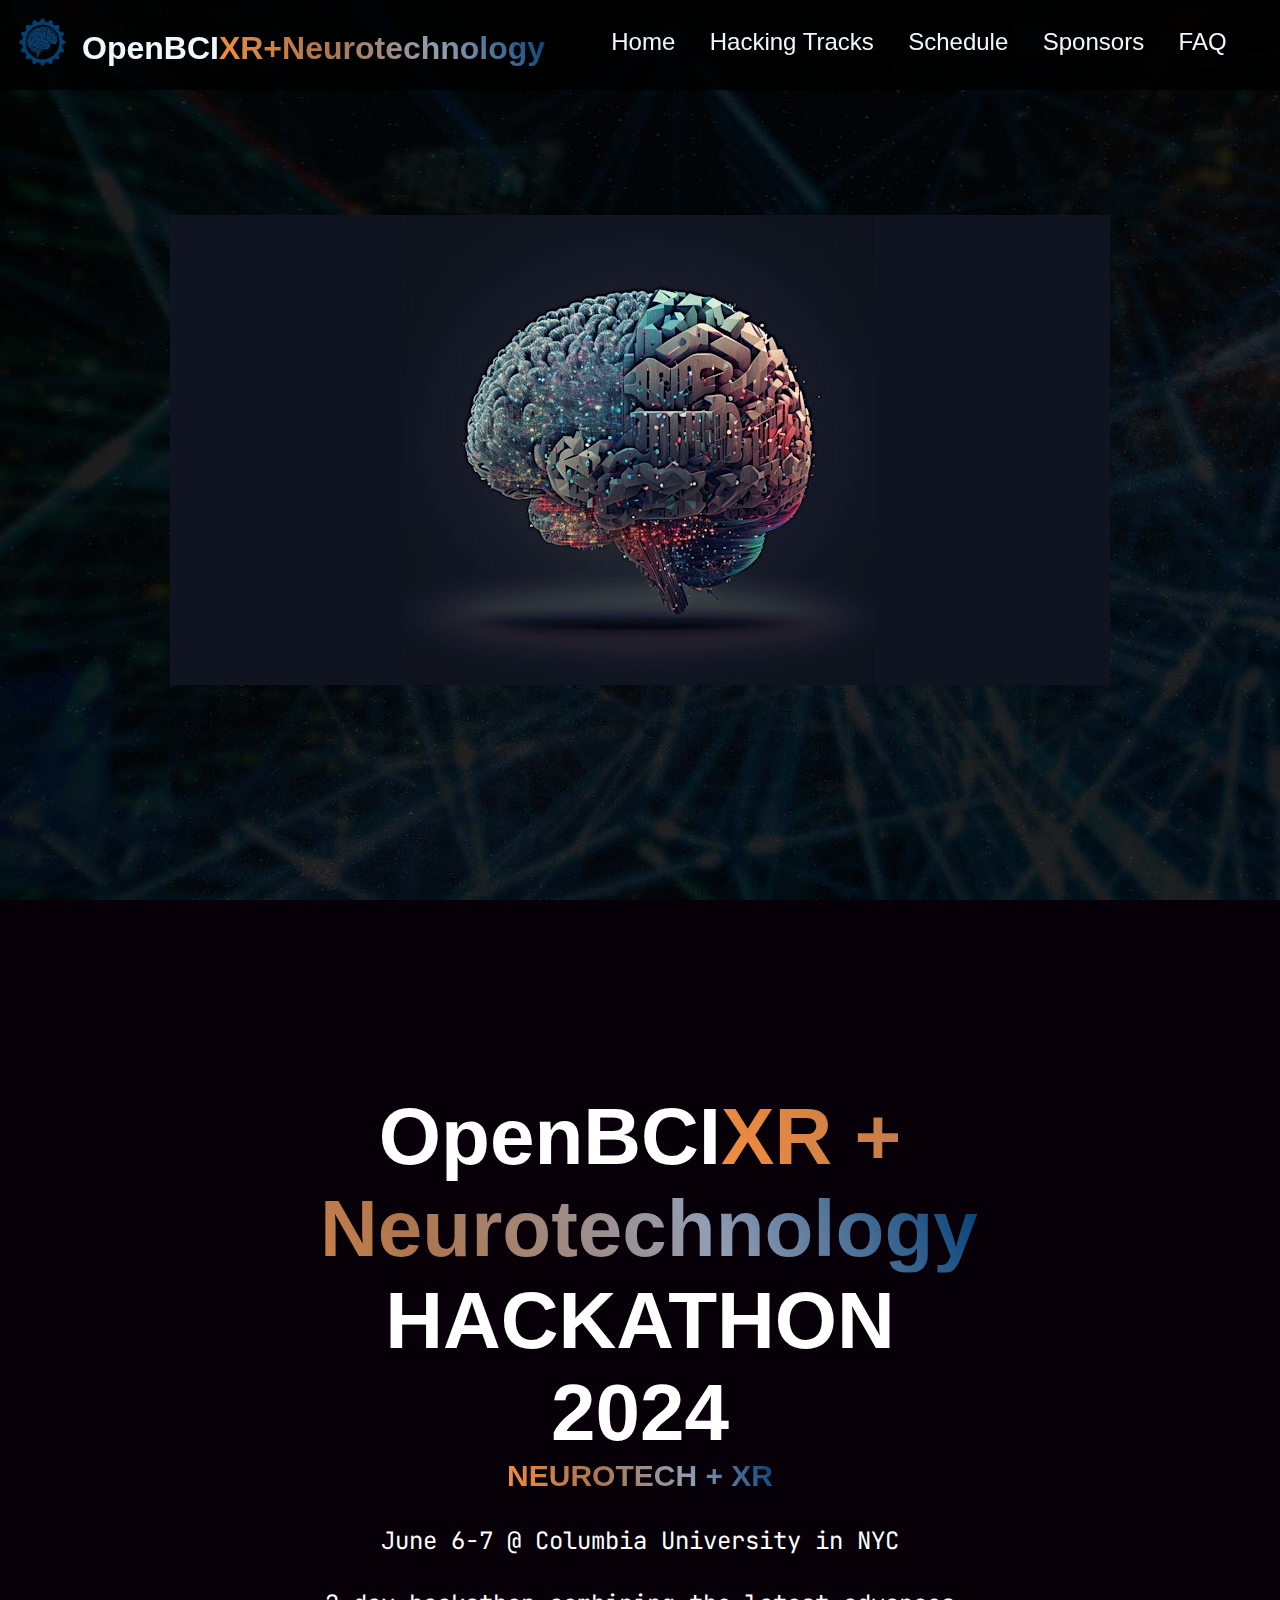
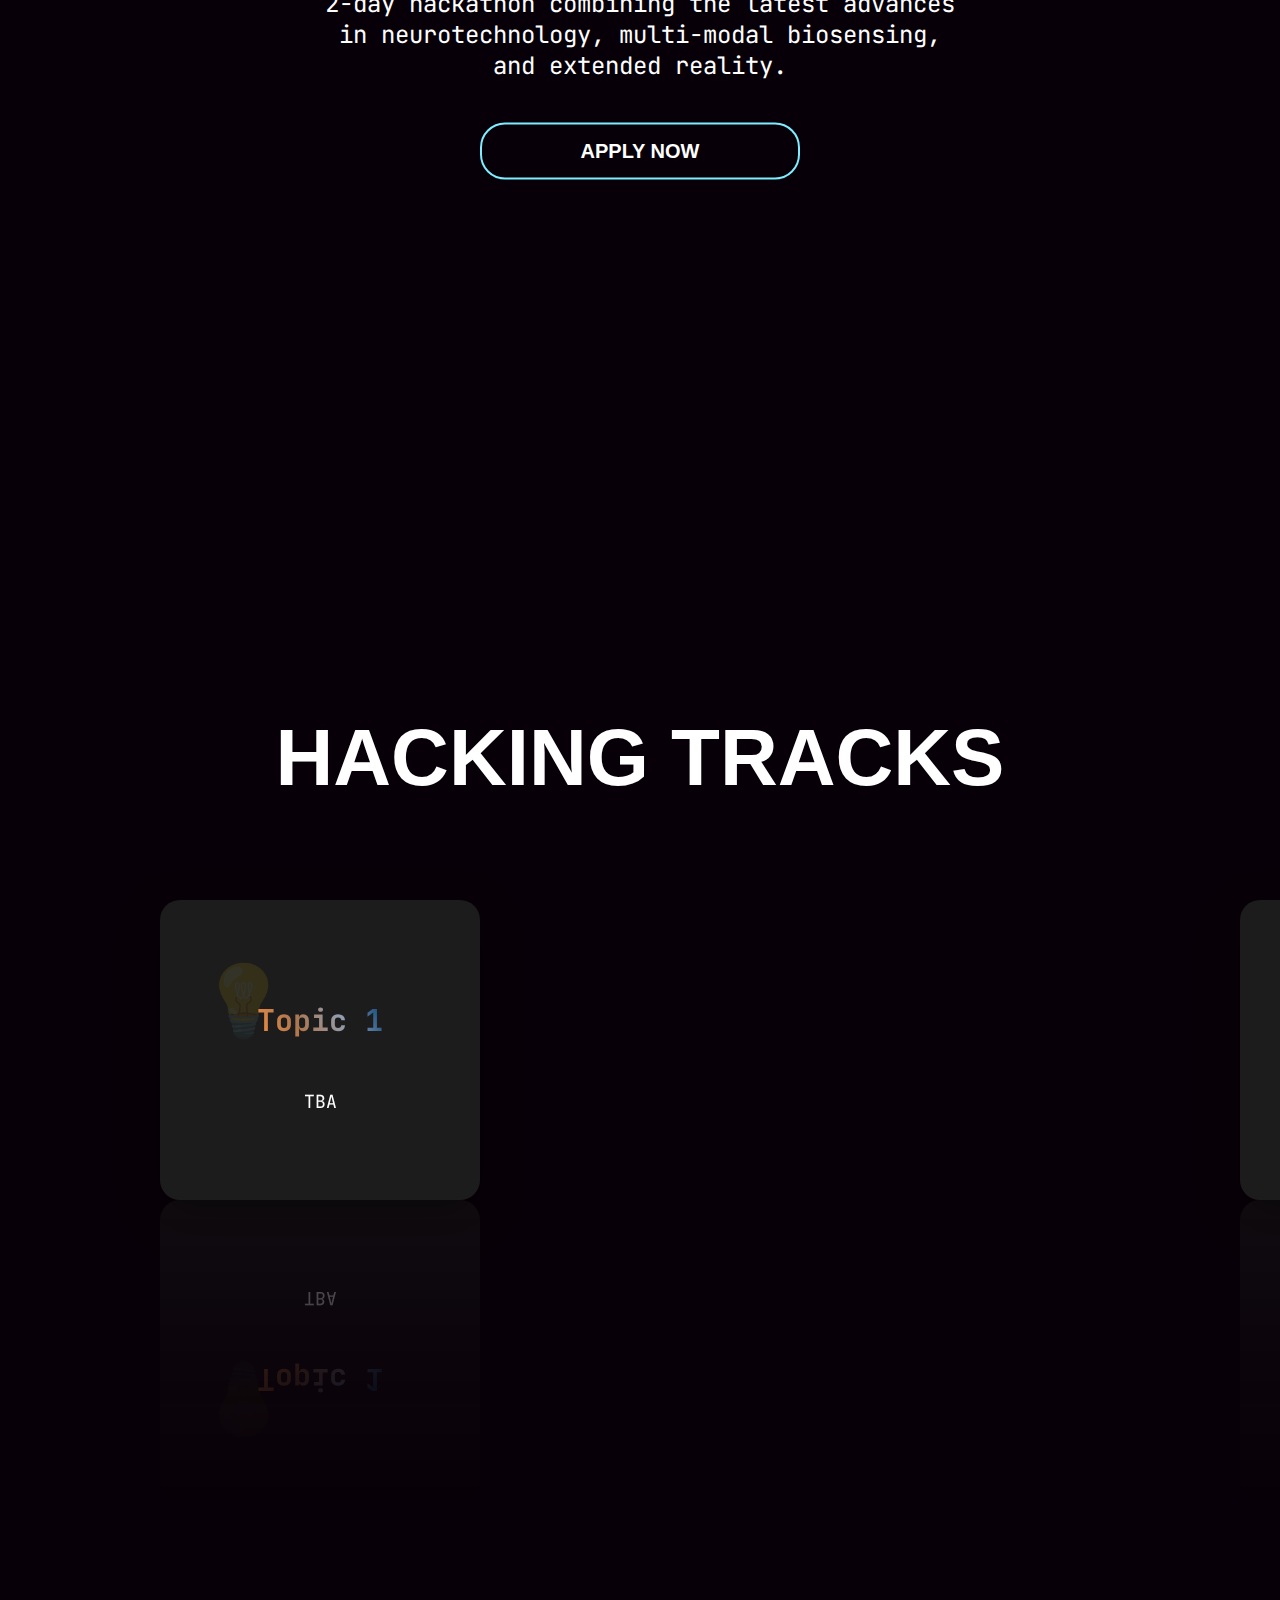
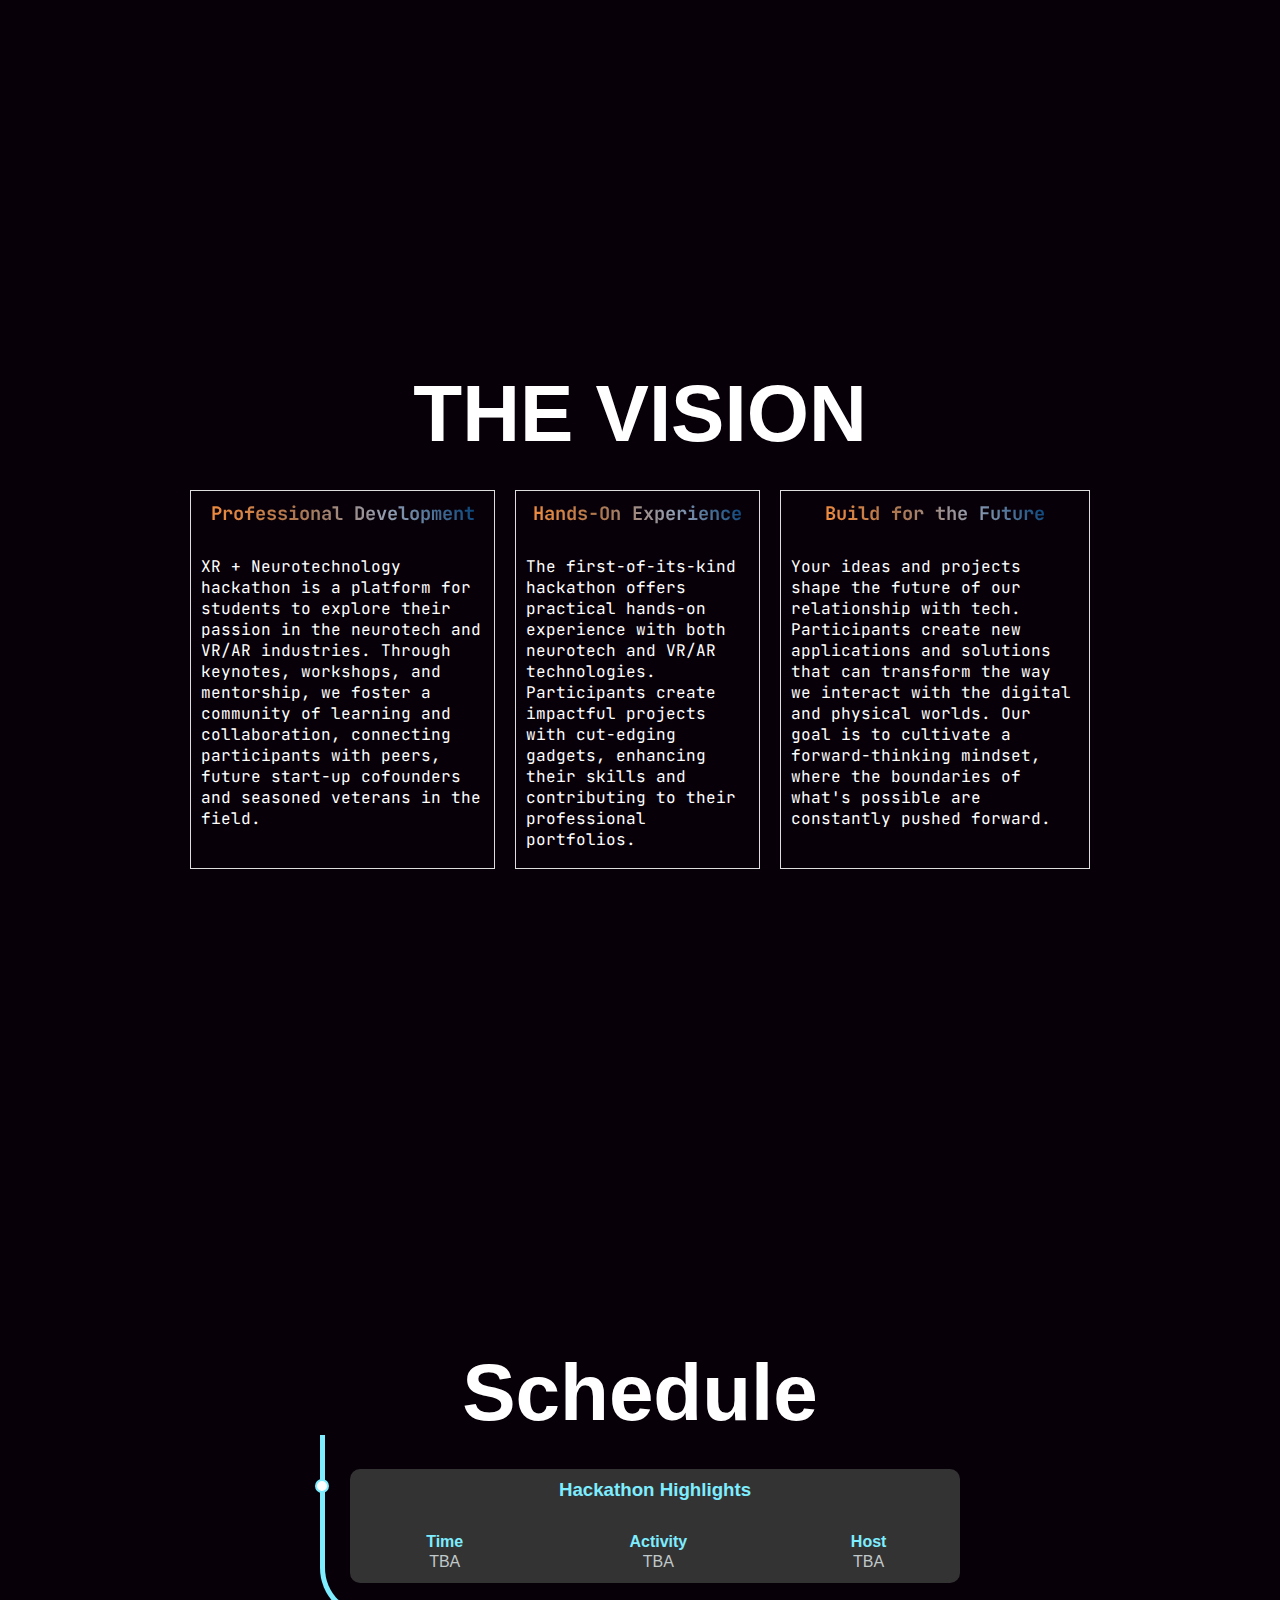
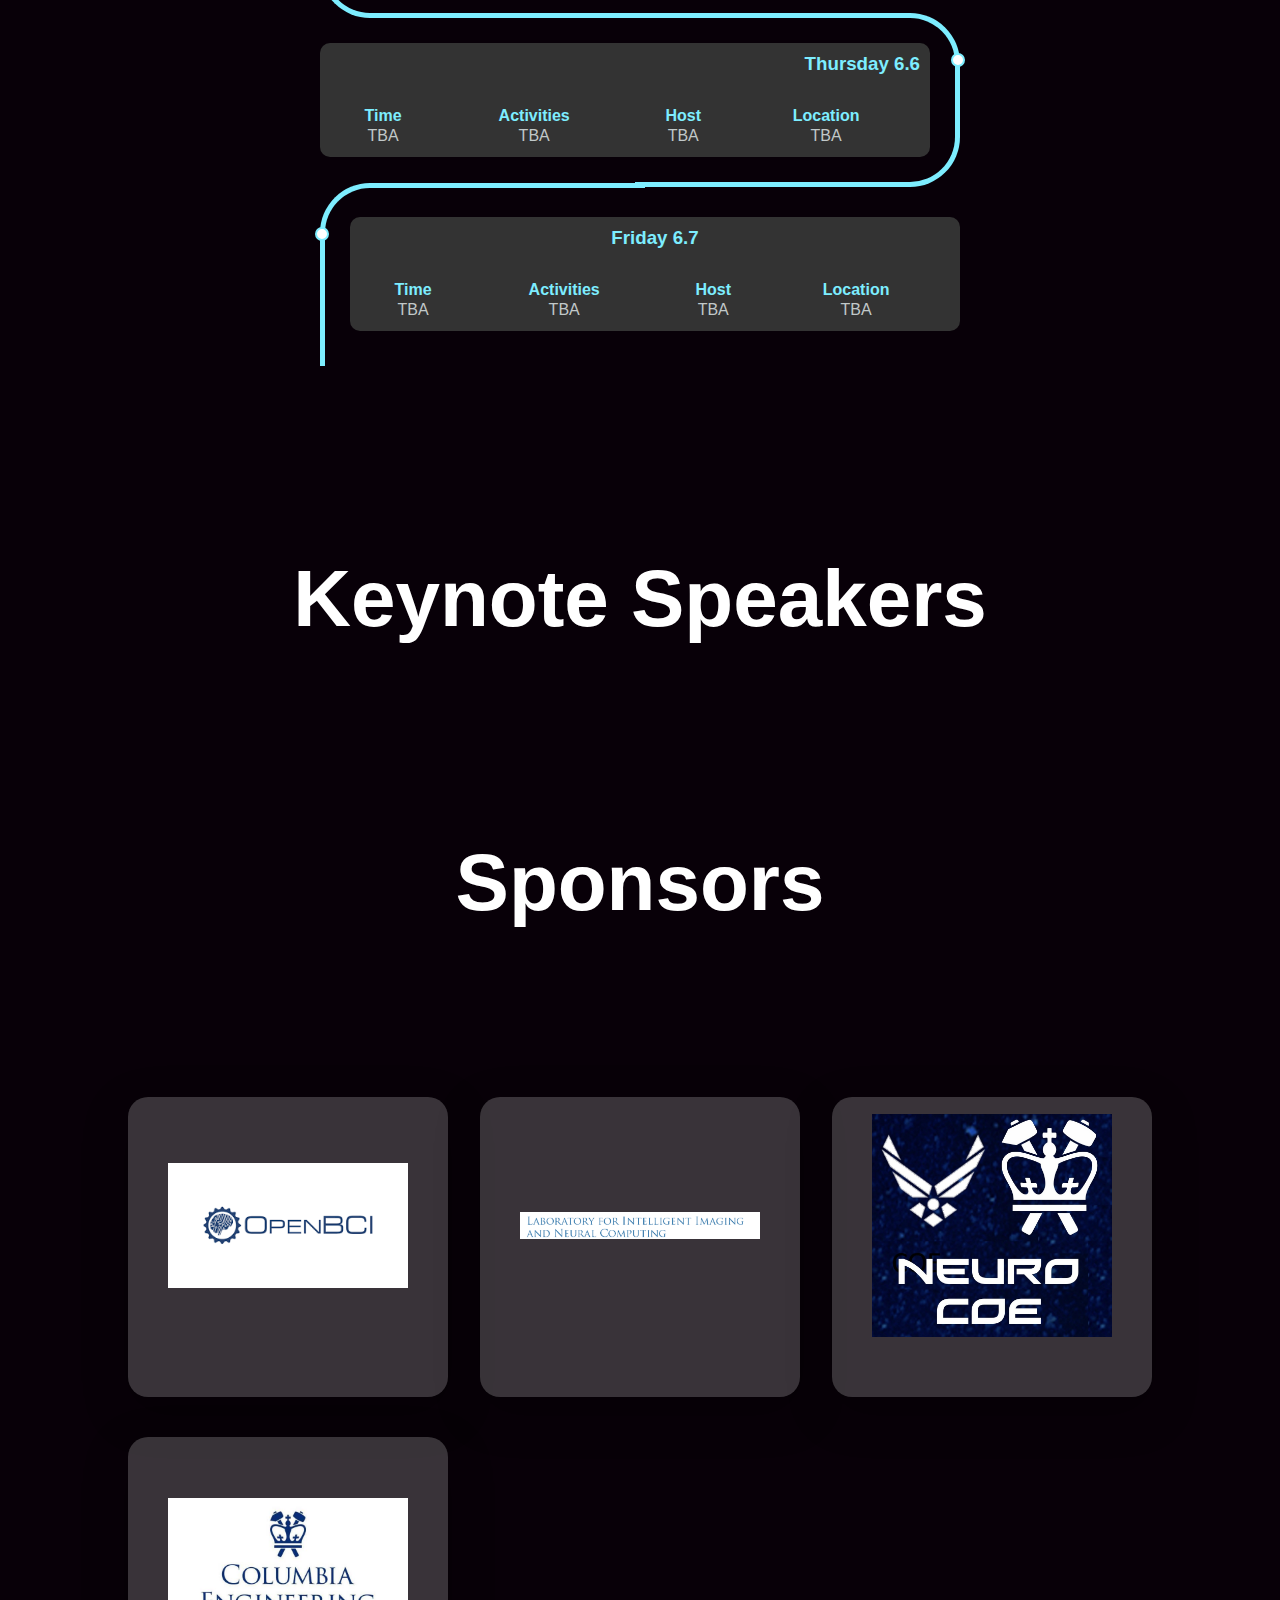
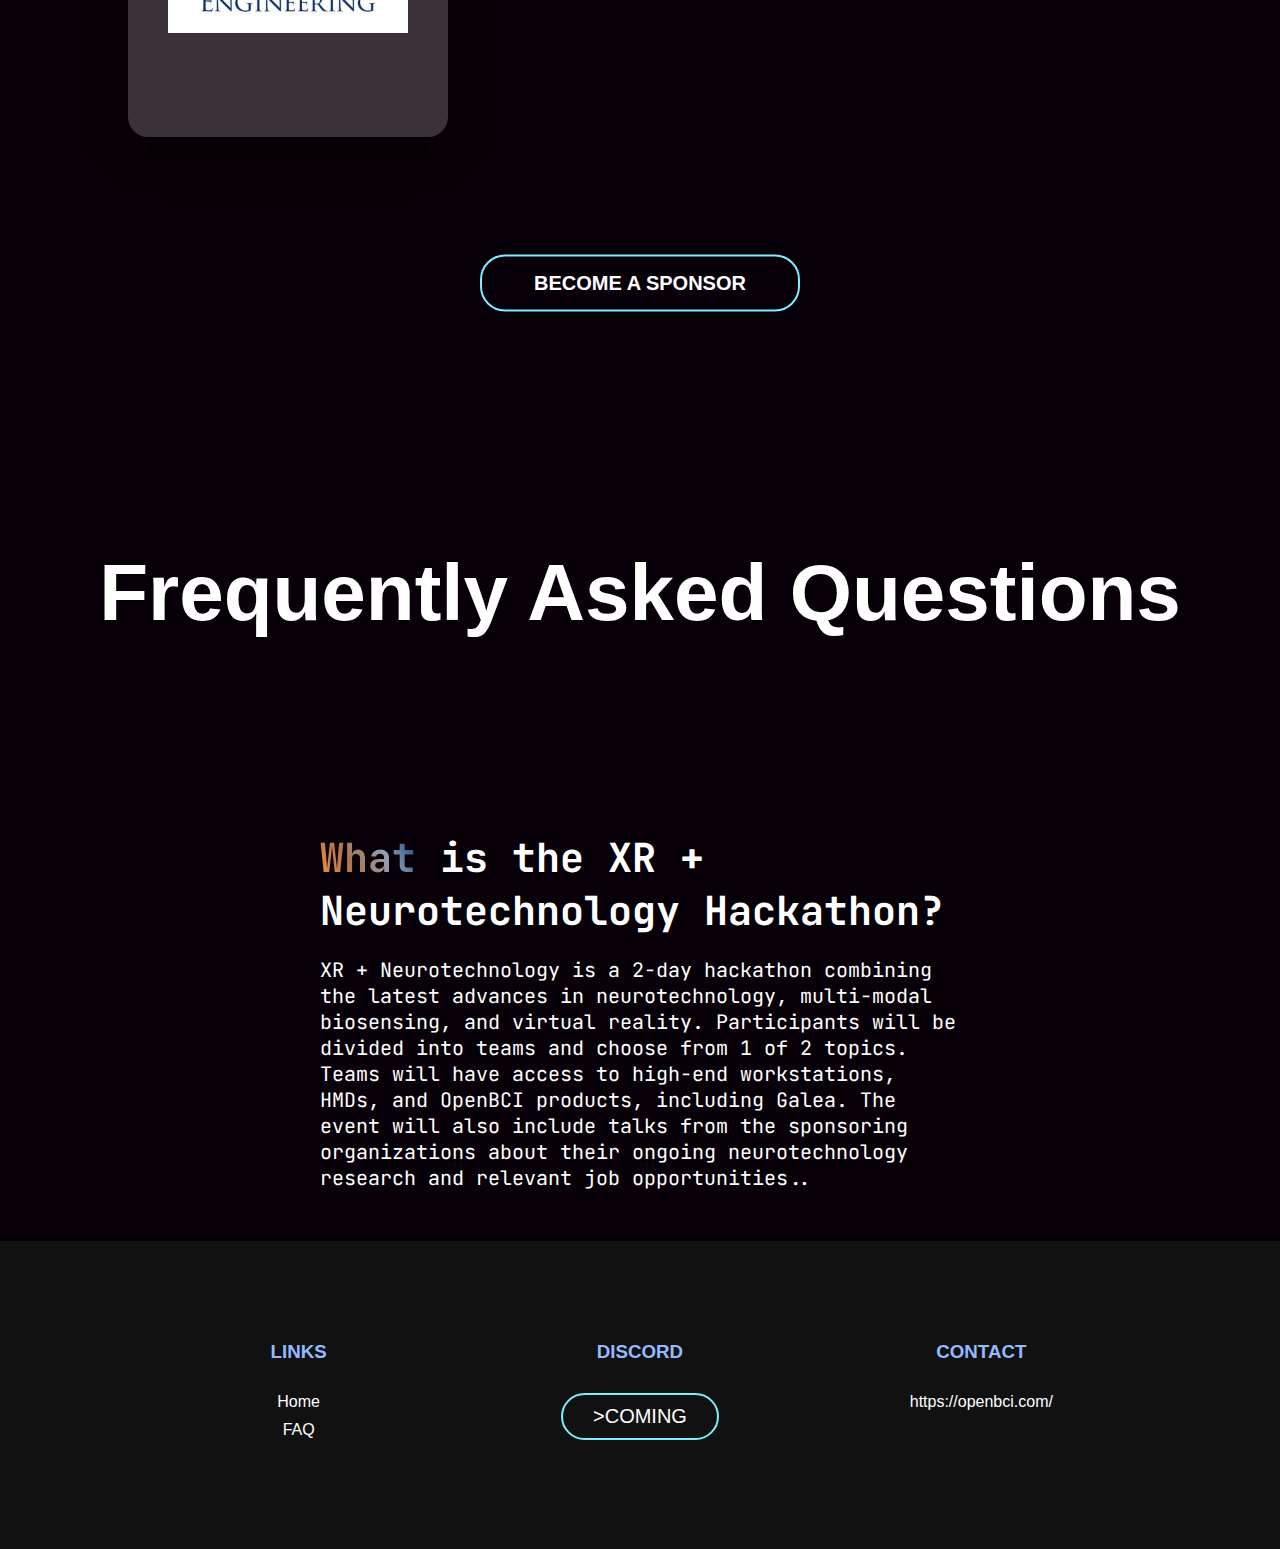
==== commit 73e19577: "update" ====
--- a/index.html
+++ b/index.html
@@ -2,7 +2,7 @@
 <html>
 
 <head>
-	<title>Neureality</title>
+	<title>OpenBCI XR Neurotechnology Hackathon 2024</title>
 	<meta charset="utf-8" />
 	<meta name="viewport" content="width=device-width, initial-scale=1.0" />
 	<!--google font-->
@@ -35,7 +35,7 @@
 				<li id="Hacking Tracks"><a href="./index.html#hacking_tracks">Hacking Tracks</a></li>
 				<li id="Events"><a href="./index.html#schedule_sec">Schedule</a></li>
 				<li id="Team"> <a href="./index.html#sponsors">Sponsors</a></li>
-				<li id="Contact"><a href="./FAQ.html">FAQ</a></li>
+				<li id="Contact"><a href="./index.html#faq">FAQ</a></li>
 				  <a href="javascript:void(0);" class="icon" onclick="myFunction()"><i class="fa fa-bars"></i></a>
 			  </ul>
 		</nav>
@@ -54,16 +54,19 @@
 		}
 	</script>
 
-	<div class="wrapper">
+	<div class="landing">
+		<img class="wrapper__image" src="./images/openbci_hackathon_banner.jpg" alt="OpenBCI Hackathon" />
    <!-- <video autoplay muted class="wrapper__video">
       <source src="./images/Neureality%20Hackathon_Promo_1080p_v2.mp4">
    </video> -->
-</div>
+	</div>
+
+
 	<div class="landing">
 		<div class="text-container">
 			<div id='major_word' class="major_word">
-				<h1 id='title_word' class="title_word">OpenBCI<span class="colortext">XR + Neurotechnology</span> HACKATHON 2024</h1>
-				<h2 id='title_word' class="title_word2"><span class="colortext">NEUROTECH + XR </span> </h2>
+				<h1 class="title_word">OpenBCI<span class="colortext">XR + Neurotechnology</span> HACKATHON 2024</h1>
+				<h2 class="title_word2"><span class="colortext">NEUROTECH + XR </span> </h2>
 				<p class="subtitle_word">June 6-7 @ Columbia University in NYC</p>
 				<p class="subtitle_word">2-day hackathon combining the latest advances in neurotechnology, multi-modal biosensing, and extended reality.</p>
 			</div>
@@ -71,6 +74,7 @@
 
 		</div>
 	</div>
+
 
 	<script>
 		if (window.screen.width > 600) {
@@ -79,16 +83,14 @@
 				let value= window.scrollY;
 				word.style.fontSize = 600 +value +'%';
 			})}
-
 	</script>
 
-	<div class="landing2">
+	<!-- <div class="landing2">
 	<div class="text-container">
 				<button id="getstart" class="getstart" type="button" onclick="window.open('https://calendar.google.com/calendar/u/0?cid=Y19lMzRlNmYwZDFhOWMzMWQxNDdmM2ExNDQ3MjVlNTczM2Q3ZTNlMjk0NGM1NTc4ZTYyMzI4ZThlNDJmZDk1NTc4QGdyb3VwLmNhbGVuZGFyLmdvb2dsZS5jb20', '_blank');"><span1></span1>Add to Calendar!</button>
 				<button id="getstart" class="getstart" type="button" onclick="window.location.href='https://forms.gle/R46tcVrDjuF7RNbb9';"><span1></span1>Register Now!</button>
 		</div>
-	</div>
-
+	</div> -->
 
 
 	<div id="hacking_tracks" class="text-container2">
@@ -98,8 +100,8 @@
 		</div>
 
 		<div class="box_container">
-			<div class="box" onclick="window.open('https://github.com/Neureality-CU/Neureality/blob/main/CortexType%20Documentation.pdf', '_blank');">
-				<h2>⌨️</h2>
+			<div class="box" onclick="window.open('https://www.eventbrite.com/e/hackathon-xr-neurotechnology-tickets-657866545547');">
+				<h2>💡</h2>
 				<h3><span class="colortext_h3">Topic 1</span></h3>
 				<div class="descrip">TBA</div>
 				<ul class="list">
@@ -107,8 +109,8 @@
 				</ul>
 			</div>
 
-			<div class="box" onclick="window.open('https://github.com/Neureality-CU/Neureality/blob/main/GameTrack%20%20Documentation.pdf', '_blank');">
-				<h2>🎮</h2>
+			<div class="box" onclick="window.open('https://www.eventbrite.com/e/hackathon-xr-neurotechnology-tickets-657866545547');">
+				<h2>💡</h2>
 				<h3><span class="colortext_h3">Topic 2</span></h3>
 				<div class="descrip"> TBA </div>
 				<ul class="list">
@@ -128,7 +130,7 @@
 			<!-- Mission Block 1: Professional Development -->
 			<div class="mission-block" style="margin: 10px; padding: 10px; border: 1px solid #ddd;">
 				<h3><span class="colortext_body">Professional Development</span></h3>
-				<p class="mission-item">Neureality is a platform for students to explore their passion in the neurotech and VR/AR industries. Through keynotes, workshops, and mentorship, we foster a community of learning and collaboration, connecting participants with peers, future start-up cofounders and seasoned veterans in the field. </p>
+				<p class="mission-item">XR + Neurotechnology hackathon is a platform for students to explore their passion in the neurotech and VR/AR industries. Through keynotes, workshops, and mentorship, we foster a community of learning and collaboration, connecting participants with peers, future start-up cofounders and seasoned veterans in the field. </p>
 			</div>
 
 			<!-- Mission Block 2: Hands-On Experience -->
@@ -170,7 +172,7 @@
   <div class="outer">
     <div class="card">
       <div class="info">
-        <h3 class="title">Pre-hackathon Workshops</h3>
+        <h3 class="title">Hackathon Highlights</h3>
 			<table>
 			  <tr>
 				<th>Time</th>
@@ -178,30 +180,18 @@
 				<th>Host</th>
 			  </tr>
 			  <tr>
-				<td>March 2, 11 AM - 1 PM</td>
-				<td>Work with g.tec Unity EEG</td>
-				<td>Michele Romani @g.tec</td>
-			  </tr>
-			  <tr>
-				<td>March 2, 3 - 4:30 PM</td>
-				<td>Use PhysiolabXR to Build BCIs</td>
-				<td>Haowen 'John' Wei</td>
-			  </tr>
-
-				<tr>
-				<td>March 3, 11AM -1PM</td>
-				<td>Build XR App with Unity Platform</td>
-				<td>Ziyao Gao</td>
-			  </tr>
-
-
+				<td>TBA</td>
+				<td>TBA</td>
+				<td>TBA</td>
+			  </tr>
 			</table>
           </div>
     </div>
+    
     <div class="card">
       <div class="info">
-        <h3 class="title">Friday 3.8</h3>
-		  <table>
+        <h3 class="title">Thursday 6.6</h3>
+          <table>
 			  <tr>
 				<th>Time</th>
 				<th>Activities</th>
@@ -210,113 +200,13 @@
 			  </tr>
 
 			  <tr>
-				<td>5:15 PM</td>
-				<td>Opening Reception</td>
-				  <td>Everyone</td>
-				  <td>Carleton Commons</td>
-			  </tr>
-
-			  <tr>
-				<td>5:30 PM</td>
-				<td>Hackathon Overview</td>
-				  <td>Leo Li @Columbia</td>
-				  <td>Davis Auditorium</td>
-			  </tr>
-
-			  <tr>
-				<td>5:35 PM</td>
-				<td>Track Reveals</td>
-				  <td>Nikolas Papadopoulos @Columbia</td>
-				  <td>Davis Auditorium</td>
-			  </tr>
-
-			  <tr>
-				<td>6:30 PM</td>
-				<td>Track Selection and Team Speed Dating</td>
-				  <td>Everyone</td>
-				  <td>Carleton Commons</td>
-			  </tr>
-
-			  <tr>
-				<td>6:50 PM</td>
-				<td>Finalize your team</td>
-				  <td>Everyone</td>
-				  <td>Davis Auditorium</td>
-			  </tr>
-
-
-			  <tr>
-				<td>7:30 PM</td>
-				  <td><span class="colortext_body">Keynote Talk Section:</span> “Using Virtual Reality to Study Decision-Making in the Human Brain”
-</td>
-				  <td>Paul Sajda @Columbia</td>
-				  <td>Davis Auditorium</td>
-			  </tr>
-
-			  <tr>
-				<td>7:30-8 PM</td>
-				  <td><span class="colortext_body">Keynote Talk Section: </span>The new Holodeck: A Vision for Spatial Problem-Solving</td>
-				  <td>Valentin Heun @PTC</td>
-				  <td>Davis Auditorium</td>
-			  </tr>
-
-
-			  <tr>
-				<td>8:00-8:30 PM</td>
-				<td>Dinner Available</td>
-				  <td>Everyone</td>
-				  <td>Carleton Commons</td>
-			  </tr>
-
-			  <tr>
-				<td>8:30-9:30 PM</td>
-				<td>Q&A session with each hacking track chair</td>
-				  <td>Haowen Wei, Xinran Shi, Ziwen Xie, Bettina, Andy @Columbia</td>
-				  <td>Carleton Commons</td>
-			  </tr>
-
-			  <tr>
-				<td>9:30-10:30 PM</td>
-				<td>Hardware Distribution & Neurotech Workshop: How to run a Real-time BCI Application</td>
-				  <td>Michele Romani, Fan Cao @g.tec</td>
-				  <td>Davis Auditorium</td>
-			  </tr>
-
-			  <tr>
-				<td>9:30-10:30 PM</td>
-				<td>Hardware Distribution & Virtual Reality Workshop with Meta Quest</td>
-				  <td>Ben yang @Columbia</td>
-				  <td>DCarleton Commons</td>
-			  </tr>
-
-			  <tr>
-				<td>10:30 PM</td>
-				<td>Workspace Closed</td>
-				  <td>Everyone</td>
-				  <td>Carleton Commons</td>
-			  </tr>
-
-
-
-
-
-			</table>
-
-		  </div>
-
-    </div>
-    <div class="card">
-      <div class="info">
-        <h3 class="title">Saturday 3.9</h3>
-          <table>
-			  <tr>
-				<th>Time</th>
-				<th>Activities</th>
-				  <th>Host</th>
-				  <th>Location</th>
-			  </tr>
-
-			  <tr>
+				<td>TBA</td>
+				<td>TBA</td>
+				  <td>TBA</td>
+				  <td>TBA</td>
+			  </tr>
+
+			  <!-- <tr>
 				<td>7:30 AM</td>
 				<td>Breakfast Available</td>
 				  <td>Everyone</td>
@@ -335,64 +225,14 @@
 				<td>Hardware Distribution & Neurotech Workshop: How to run a Real-time BCI Application</td>
 				  <td>Michele Romani, Fan Cao @g.tec</td>
 				  <td>Davis Auditorium</td>
-			  </tr>
-
-			  <tr>
-				<td>10-10:30 AM</td>
-				  <td> <span class="colortext_body">Keynote Talk Section:</span>
-Current and future applications of Brain-Computer Interfaces
-				</td>
-				  <td>Christoph Guger @g.tec</td>
-				  <td>Davis Auditorium</td>
-			  </tr>
-
-			  <tr>
-				<td>10:30-11 AM</td>
-				  <td> <span class="colortext_body">Keynote Talk Section: </span> Cueing and Precueing Action in XR</td>
-				  <td>Steve Feiner @Columbia</td>
-				  <td>Davis Auditorium</td>
-			  </tr>
-
-			  <tr>
-				<td>11 AM</td>
-				<td>Hacking Begins</td>
-				  <td>Everyone</td>
-				  <td>Carleton Commons</td>
-			  </tr>
-
-			  <tr>
-				<td>Noon</td>
-				<td>Lunch Available</td>
-				  <td>Everyone</td>
-				  <td>Carleton Commons</td>
-			  </tr>
-
-			  <tr>
-				<td>6:00 PM</td>
-				<td>Dinner Available</td>
-				  <td>Everyone</td>
-				  <td>Carleton Commons</td>
-			  </tr>
-
-			  <tr>
-				<td>10:00 PM</td>
-				<td>Workspace Closed</td>
-				  <td>Everyone</td>
-				  <td>Carleton Commons</td>
-			  </tr>
-
-
-
-
-
-
+			  </tr> -->
 
 			</table>
 	  </div>
     </div>
     <div class="card">
       <div class="info">
-        <h3 class="title">Sunday 3.10</h3>
+        <h3 class="title">Friday 6.7</h3>
 		    <table>
 			  <tr>
 				<th>Time</th>
@@ -402,6 +242,12 @@
 			  </tr>
 
 			  <tr>
+				<td>TBA</td>
+				<td>TBA</td>
+				  <td>TBA</td>
+				  <td>TBA</td>
+			  </tr>
+			  <!-- <tr>
 				<td>8:00 AM</td>
 				<td>Breakfast Available</td>
 				  <td>Everyone</td>
@@ -445,61 +291,9 @@
 				<td>Workspace Closed</td>
 				  <td>Everyone</td>
 				  <td>Carleton Commons</td>
-			  </tr>
-
-
-
+			  </tr> -->
 
 			</table>
-
-	  </div>
-    </div>
-    <div class="card">
-      <div class="info">
-        <h3 class="title">Monday 3.11</h3>
-		    <table>
-			  <tr>
-				<th>Time</th>
-				<th>Activities</th>
-				  <th>Host</th>
-				  <th>Location</th>
-			  </tr>
-
-			  <tr>
-				<td>8:00 AM</td>
-				<td>Breakfast Available</td>
-				  <td>Everyone</td>
-				  <td>Carleton Commons</td>
-			  </tr>
-
-
-
-
-				<tr>
-				<td>9 AM</td>
-				<td>Demos and Presentations</td>
-				  <td>Everyone</td>
-				  <td>Davis Auditorium</td>
-			  </tr>
-
-			  <tr>
-				<td>11 AM</td>
-				<td>Peer and Staff Voting</td>
-				  <td>Everyone</td>
-				  <td>Davis Auditorium</td>
-			  </tr>
-
-				<tr>
-				<td>Noon</td>
-				<td>Award Ceremony & CLosing</td>
-				  <td>Everyone</td>
-				  <td>Davis Auditorium</td>
-			  </tr>
-
-
-
-			</table>
-
 	  </div>
     </div>
   </div>
@@ -520,7 +314,7 @@
 			 </div>
 
 
-			<div class="card_sec">
+			<!-- <div class="card_sec">
 				<div class="box_container">
 					<div class="box">
 						<img id="liinc" class="pic" alt="picture" src='./images/paul.png'>
@@ -582,7 +376,7 @@
 							<li> VP of Innovation Engineering at PTC</li>
 							<li> Research focuses on new computer interaction methods for the physical space</li>
 						</ul>
-					</div>
+					</div> -->
 
 				</div>
 
@@ -606,6 +400,10 @@
 			<div class="card_sec2">
 				<div class="box_container">
 					<div class="box2">
+						<a href="https://openbci.com/"><img id="liinc" class="cgui" alt="OpenBCI" src='./images/openbci.png'></a>
+					</div>
+
+					<div class="box2">
 						<a href="https://liinc.bme.columbia.edu"><img id="liinc" class="cgui" alt="LIINC" src='./images/liinc.png'></a>
 					</div>
 
@@ -614,32 +412,16 @@
 					</div>
 
 					<div class="box2">
-						<a href="https://graphics.cs.columbia.edu/home"><img id="cgui" class="cgui" alt="CGUI" src='./images/CGUI.png'></a>
-					</div>
-
-					<div class="box2">
-						<a href="https://www.gtec.at"><img id="liinc" class="cgui" alt="g.tec" src='./images/g.tec-logo-blue-white.jpg'></a>
-					</div>
-
-					<div class="box2">
-						<a href="https://openbci.com/"><img id="liinc" class="cgui" alt="OpenBCI" src='./images/openbci.png'></a>
-					</div>
-
-					<div class="box2">
 						<a href="https://www.engineering.columbia.edu/"><img id="liinc" class="cgui" alt="Columbia Engineering" src='./images/columbia-engineering-logo_0_720.jpg'></a>
 					</div>
 
-					<div class="box2">
-						<a href="https://www.bme.columbia.edu/"><img id="liinc" class="cgui" alt="Columbia Biomedical Engineering" src='./images/bmelogo.jpg'></a>
-
-					</div>
 				</div>
 			</div>
 		</div>
 
 	<div class="landing2">
 	<div class="text-container">
-				<button id="getstart" class="getstart" type="button" onclick="window.location.href='https://forms.gle/M77Ztr3GR7koiwse8';"><span1></span1>BECOME A SPONSOR</button>
+				<button id="getstart" class="getstart" type="button" onclick="window.location.href='https://www.eventbrite.com/e/hackathon-xr-neurotechnology-tickets-657866545547';"><span1></span1>BECOME A SPONSOR</button>
 		</div>
 	</div>
 
@@ -657,71 +439,8 @@
 		<div class="text-container5">
 
 		<div class="faq-item">
-			<h2 class="FAQ_Q"><span class="colortext_body">What</span> is the Neureality Hackathon?</h2>
-			<p class="answer">The Neureality Hackathon is a unique event focusing on the intersection of neurotech and virtual reality. It aims to bring together students and professionals from diverse fields to collaborate and innovate.</p>
-		</div>
-
-		<div class="faq-item">
-			<h2 class="FAQ_Q"><span class="colortext_body">When and where</span> will the hackathon take place?</h2>
-			<p class="answer">The hackathon is scheduled for March 8-11. Specific venue details will be provided closer to the date.</p>
-		</div>
-
-		<div class="faq-item">
-			<h2 class="FAQ_Q"><span class="colortext_body">Who</span> can participate?</h2>
-			<p class="answer">The event is open to everyone! Whether you are students, professionals, and enthusiasts in the fields of neurotechnology, virtual reality, and any disciplines. Or if you're a developer, a designer, an artist, an engineer, or an innovator, you're welcome to participate!</p>
-		</div>
-
-		<div class="faq-item">
-			<h2 class="FAQ_Q"><span class="colortext_body">Is</span> there a registration fee for the Neureality Hackathon</h2>
-			<p class="answer">No, there is no registration fee. The Neureality Hackathon is completely free to participate
-				in. We believe in making this innovative event accessible to everyone interested in the fields of neurotech
-				and virtual reality.</p>
-		</div>
-
-		<div class="faq-item">
-			<h2 class="FAQ_Q"><span class="colortext_body">How</span> do I register</h2>
-			<p class="answer">To begin the registration process, please fill out <a href="https://forms.gle/TxjTHecqjE2m4uz98">the interest form</a>. Once
-				official registration opens, we will notify you via email if you are selected to participate, you'll
-				receive a link to the final registration form. In the event you are waitlisted, we will also inform
-				you and provide further instructions as needed. </p>
-		</div>
-
-		<div class="faq-item">
-			<h2 class="FAQ_Q"><span class="colortext_body">What</span> should I bring to the hackathon</h2>
-			<p class="answer"> Participants should bring their laptops, chargers, and any other devices they might need
-				for designing, coding, and development. If you have specific hardware or software you prefer to work with, feel free
-				to bring that as well. We provide neuroimaging (EEG, EMG, etc.) and VR hardware.</p>
-		</div>
-
-		<div class="faq-item">
-			<h2 class="FAQ_Q"><span class="colortext_body">Will</span> there be any prizes or awards</h2>
-			<p class="answer">Yes, the hackathon will feature various prizes for outstanding projects. Details about the
-				awards will be announced during the event.</p>
-		</div>
-
-		<div class="faq-item">
-			<h2 class="FAQ_Q"><span class="colortext_body">How</span> will teams be formed</h2>
-			<p class="answer">We will host a team formation session at the beginning of the event. Plus you are free to form the team before the hackathon.
-				One way to meet potential teammates is to join <a href="https://join.slack.com/t/neureality-hq/shared_invite/zt-2ay9olb9h-7kbJWaEEiQ0TpYP~S5i3rw">our Slack channel</a> and introduce yourself.
-			</p>
-		</div>
-
-		<div class="faq-item">
-			<h2 class="FAQ_Q"><span class="colortext_body">How</span> can I register to be a mentor at the hackathon</h2>
-			<p class="answer">We greatly value the contributions of mentors in guiding participants through the hackathon.
-				If you are interested in being a mentor, please fill out <a href="https://forms.gle/ERp9DuYJXSmJnuxS7">our mentor interest form</a>, and
-				we will be in touch. We welcome experienced professionals from fields related to neurotech and virtual
-				reality who are eager to share their knowledge and expertise.
-			</p>
-		</div>
-
-		<div class="faq-item">
-			<h2 class="FAQ_Q"><span class="colortext_body">How</span> can my company or organization register to be a sponsor</h2>
-			<p class="answer">Your support as a sponsor is crucial to the success of the Neureality Hackathon. Please
-				fill out <a href="https://forms.gle/SLyajiWubm2TwwH9A">our sponsor interest form</a>, or contact us directly at zihengleoli@cs.columbia.edu. We offer
-				<a href="https://github.com/Neureality-CU/Neureality/blob/main/SponsorPackage.pdf">various sponsor packages</a>
-				and would be happy to discuss how your company or organization can be a part of
-				this unique and exciting event.</p>
+			<h2 class="FAQ_Q"><span class="colortext_body">What</span> is the XR + Neurotechnology Hackathon?</h2>
+			<p class="answer"> XR + Neurotechnology is a 2-day hackathon combining the latest advances in neurotechnology, multi-modal biosensing, and virtual reality. Participants will be divided into teams and choose from 1 of 2 topics. Teams will have access to high-end workstations, HMDs, and OpenBCI products, including Galea. The event will also include talks from the sponsoring organizations about their ongoing neurotechnology research and relevant job opportunities..</p>
 		</div>
 
 	</div>
@@ -733,20 +452,20 @@
 		<div class="footerlink">
 			<h3>LINKS</h3>
 			<a href="./index.html">Home</a>
-			<a href="./FAQ.html">FAQ</a>
+			<a href="./index.html#faq">FAQ</a>
 
 		</div>
 
 		<div class="footernews">
-			<h3>SLACK</h3>
-
-			<button class="emailsubmit" onclick="window.location.href='https://join.slack.com/t/neureality-hq/shared_invite/zt-2ay9olb9h-7kbJWaEEiQ0TpYP~S5i3rw'">>JOIN</button>
+			<h3>DISCORD</h3>
+
+			<button class="emailsubmit" onclick="window.location.href=''">>COMING</button>
 
 		</div>
 
 		<div class="footercontect">
 			<h3>CONTACT</h3>
-			<p>neurealitycu@gmail.com</p>
+			<p>https://openbci.com/</p>
 
 
 		</div>
--- a/css/hackathon.css
+++ b/css/hackathon.css
@@ -172,7 +172,7 @@
 
 
 span.colortext{
-	background: -webkit-linear-gradient(28deg, #7C83FD, #96BAFF,#7DEDFF,#88FFF7);
+	background: -webkit-linear-gradient(28deg, #f58d3e,#AC764F,#929EB3, #014078);
             -webkit-background-clip: text;
             -webkit-text-fill-color: transparent;
 }
@@ -196,7 +196,7 @@
 }
 
 span1{
-  background: -webkit-linear-gradient(28deg, #7C83FD, #96BAFF,#7DEDFF,#88FFF7);
+  background: -webkit-linear-gradient(28deg, #f58d3e,#AC764F,#929EB3, #014078);
   height:100%;
   width:0%;
   border-radius: 25px;
@@ -667,14 +667,14 @@
 }
 
 span.colortext_h3{
-  background: -webkit-linear-gradient(28deg, #7C83FD, #96BAFF,#7DEDFF,#88FFF7);
+  background: -webkit-linear-gradient(28deg,#f58d3e,#AC764F,#929EB3, #014078);
   -webkit-background-clip: text;
   -webkit-text-fill-color: transparent;
   font-family: "JetBrains Mono";
 }
 
 span.colortext_body{
-  background: -webkit-linear-gradient(28deg, #7C83FD, #96BAFF,#7DEDFF,#88FFF7);
+  background: -webkit-linear-gradient(28deg, #F58D3E,#AC764F,#929EB3,#014078);
   -webkit-background-clip: text;
   -webkit-text-fill-color: transparent;
   font-family: "JetBrains Mono";
@@ -689,7 +689,7 @@
 }
 
 .faq-item .answer a:hover {
-  background: linear-gradient(to right, #7C83FD, #96BAFF, #7DEDFF, #88FFF7);
+  background: linear-gradient(to right, #f58d3e,#AC764F,#929EB3, #014078);
   background-repeat: no-repeat;
 
   background-size: 100% 100%;
@@ -710,7 +710,7 @@
 }
 
 .title_link a:hover {
-  background: linear-gradient(to right, #7C83FD, #96BAFF, #7DEDFF, #88FFF7);
+  background: linear-gradient(to right, #f58d3e,#AC764F,#929EB3, #014078);
   background-repeat: no-repeat;
 
   background-size: 100% 100%;
--- a/css/hackathon.css
+++ b/css/hackathon.css
@@ -172,7 +172,7 @@
 
 
 span.colortext{
-	background: -webkit-linear-gradient(28deg, #7C83FD, #96BAFF,#7DEDFF,#88FFF7);
+	background: -webkit-linear-gradient(28deg, #f58d3e,#AC764F,#929EB3, #014078);
             -webkit-background-clip: text;
             -webkit-text-fill-color: transparent;
 }
@@ -196,7 +196,7 @@
 }
 
 span1{
-  background: -webkit-linear-gradient(28deg, #7C83FD, #96BAFF,#7DEDFF,#88FFF7);
+  background: -webkit-linear-gradient(28deg, #f58d3e,#AC764F,#929EB3, #014078);
   height:100%;
   width:0%;
   border-radius: 25px;
@@ -667,14 +667,14 @@
 }
 
 span.colortext_h3{
-  background: -webkit-linear-gradient(28deg, #7C83FD, #96BAFF,#7DEDFF,#88FFF7);
+  background: -webkit-linear-gradient(28deg,#f58d3e,#AC764F,#929EB3, #014078);
   -webkit-background-clip: text;
   -webkit-text-fill-color: transparent;
   font-family: "JetBrains Mono";
 }
 
 span.colortext_body{
-  background: -webkit-linear-gradient(28deg, #7C83FD, #96BAFF,#7DEDFF,#88FFF7);
+  background: -webkit-linear-gradient(28deg, #F58D3E,#AC764F,#929EB3,#014078);
   -webkit-background-clip: text;
   -webkit-text-fill-color: transparent;
   font-family: "JetBrains Mono";
@@ -689,7 +689,7 @@
 }
 
 .faq-item .answer a:hover {
-  background: linear-gradient(to right, #7C83FD, #96BAFF, #7DEDFF, #88FFF7);
+  background: linear-gradient(to right, #f58d3e,#AC764F,#929EB3, #014078);
   background-repeat: no-repeat;
 
   background-size: 100% 100%;
@@ -710,7 +710,7 @@
 }
 
 .title_link a:hover {
-  background: linear-gradient(to right, #7C83FD, #96BAFF, #7DEDFF, #88FFF7);
+  background: linear-gradient(to right, #f58d3e,#AC764F,#929EB3, #014078);
   background-repeat: no-repeat;
 
   background-size: 100% 100%;
